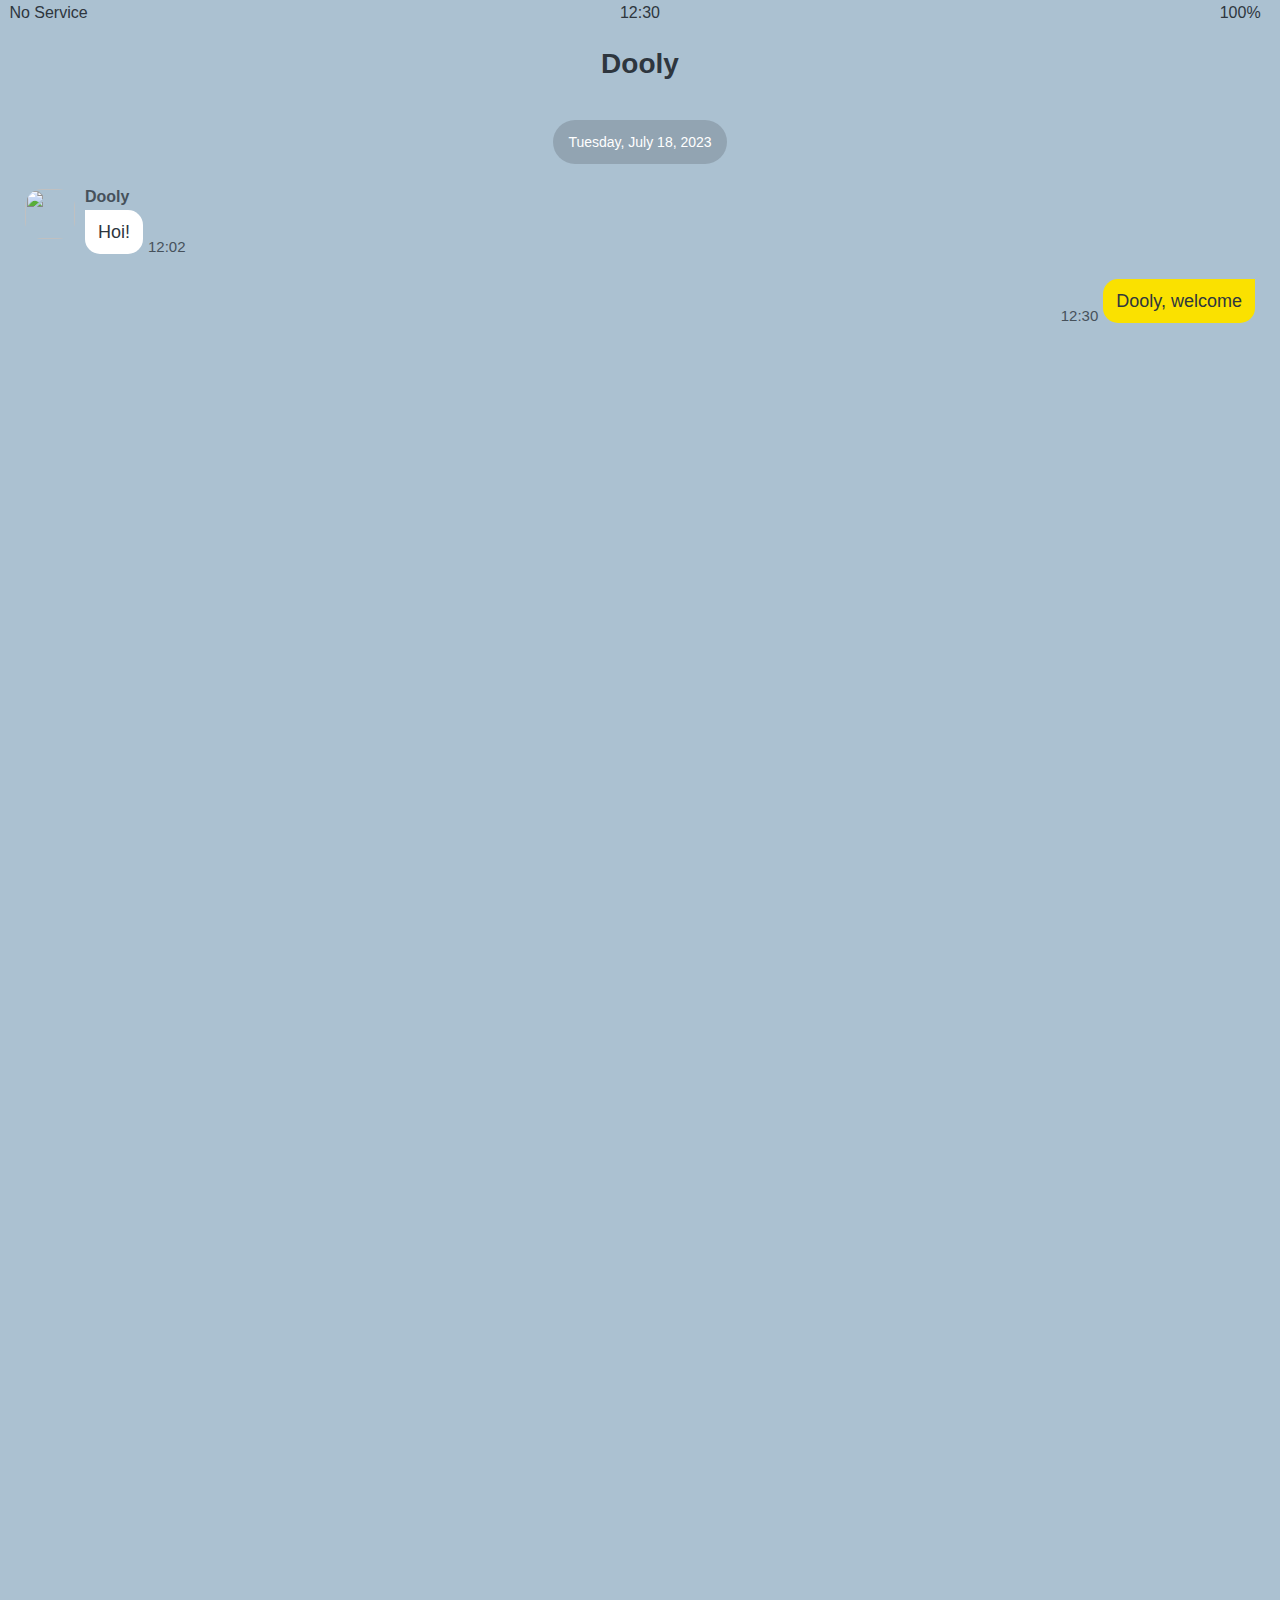
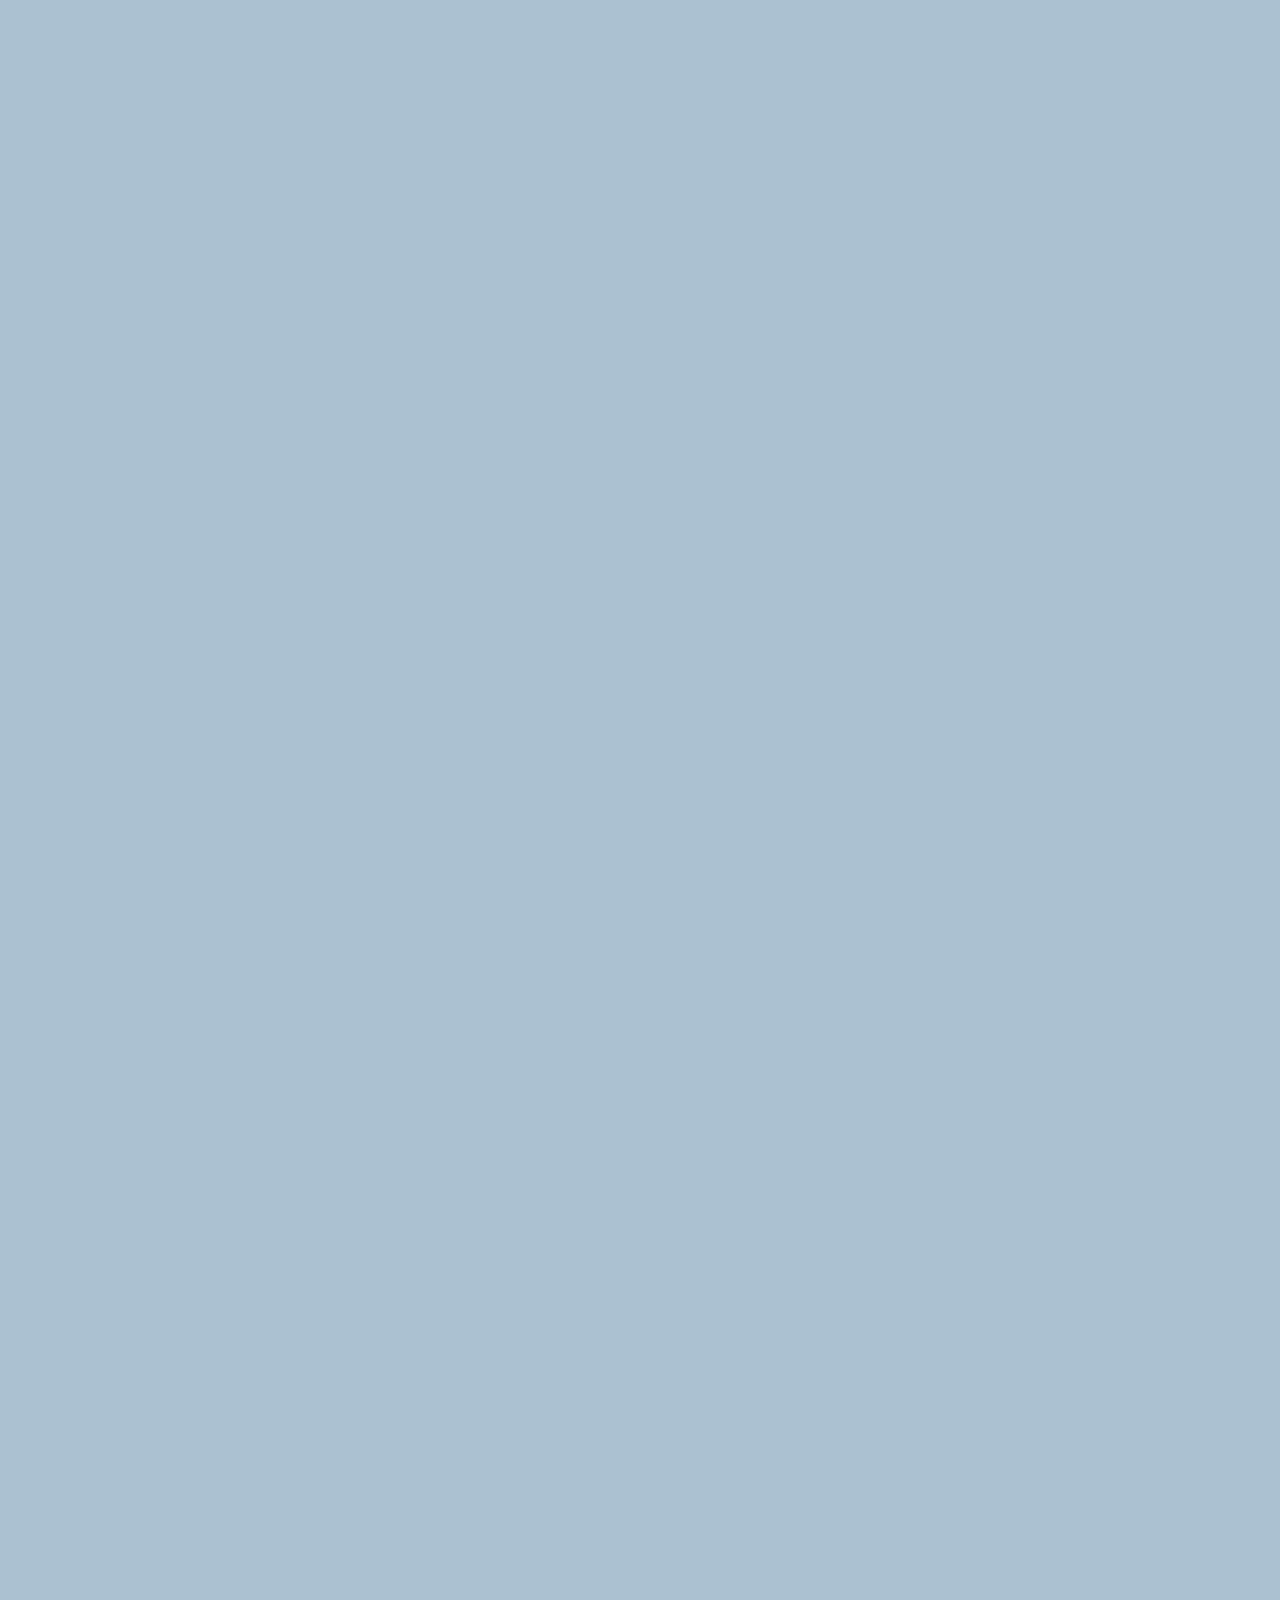
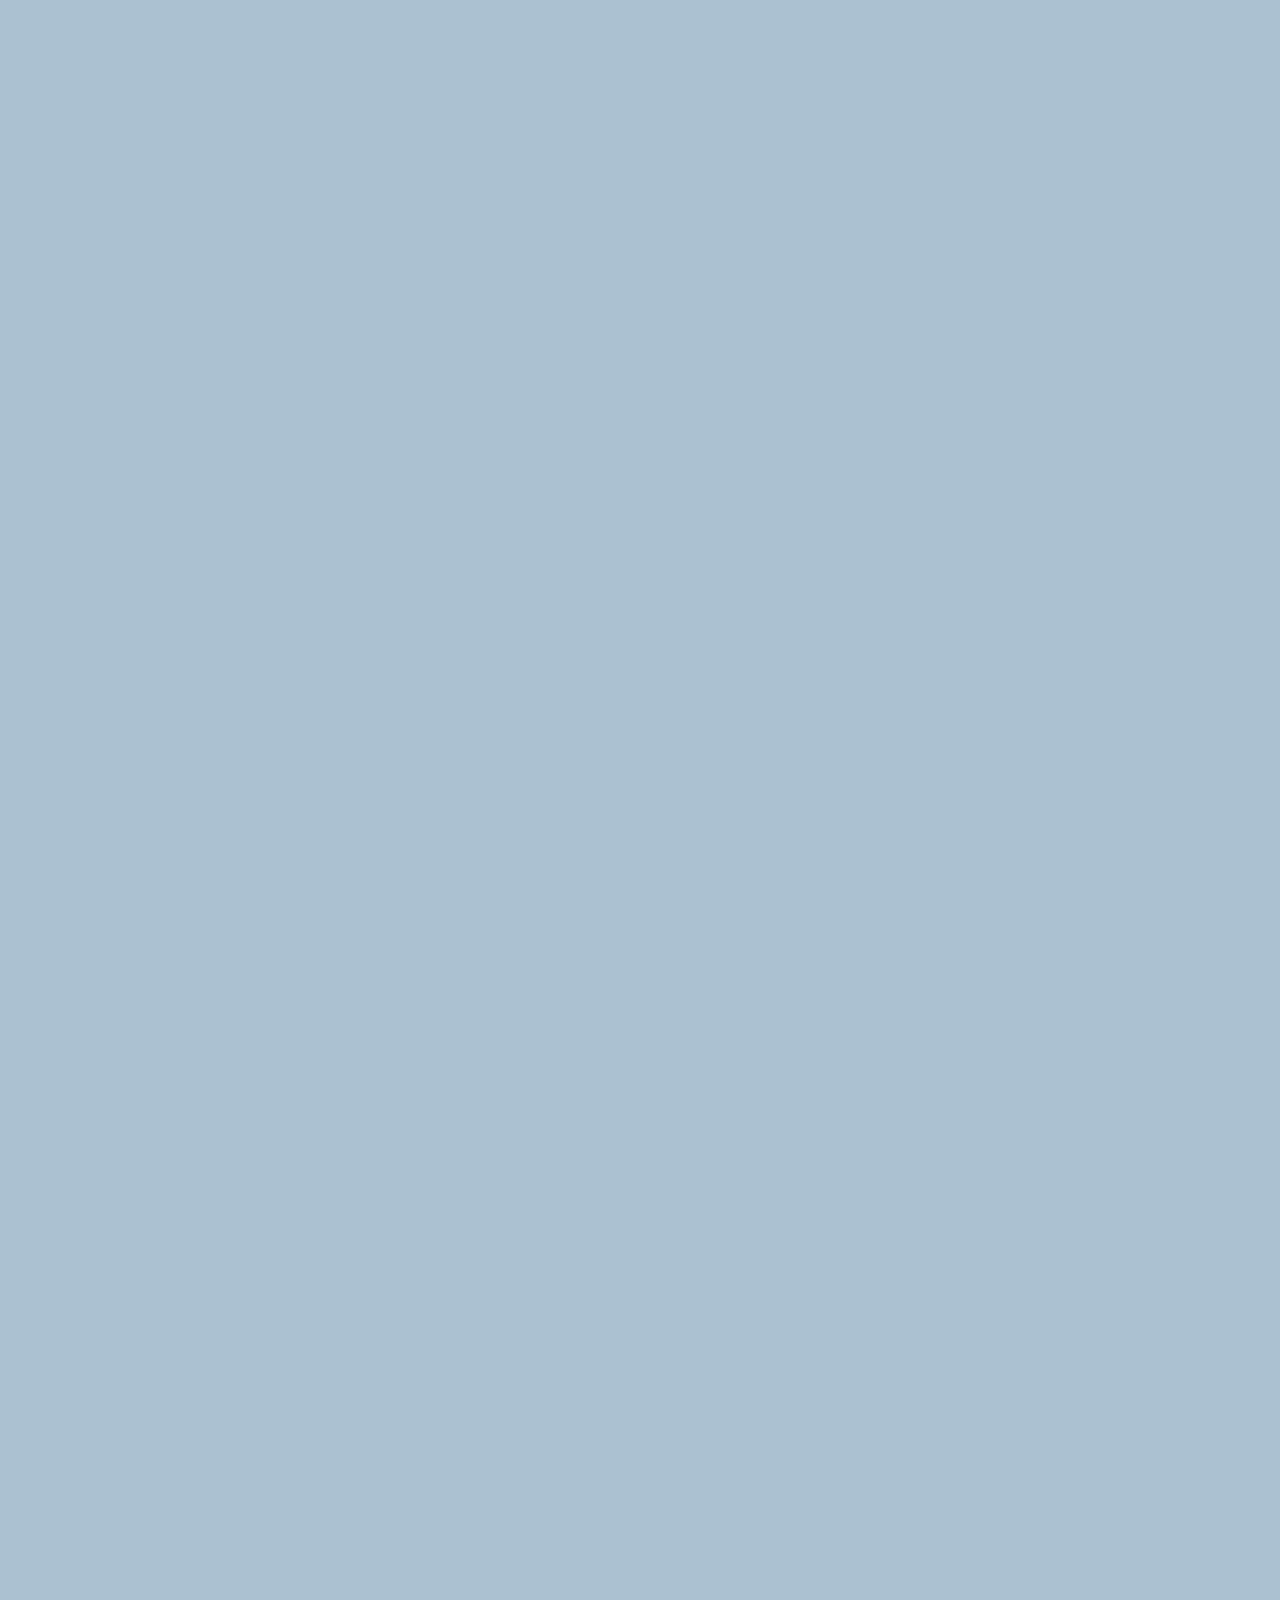
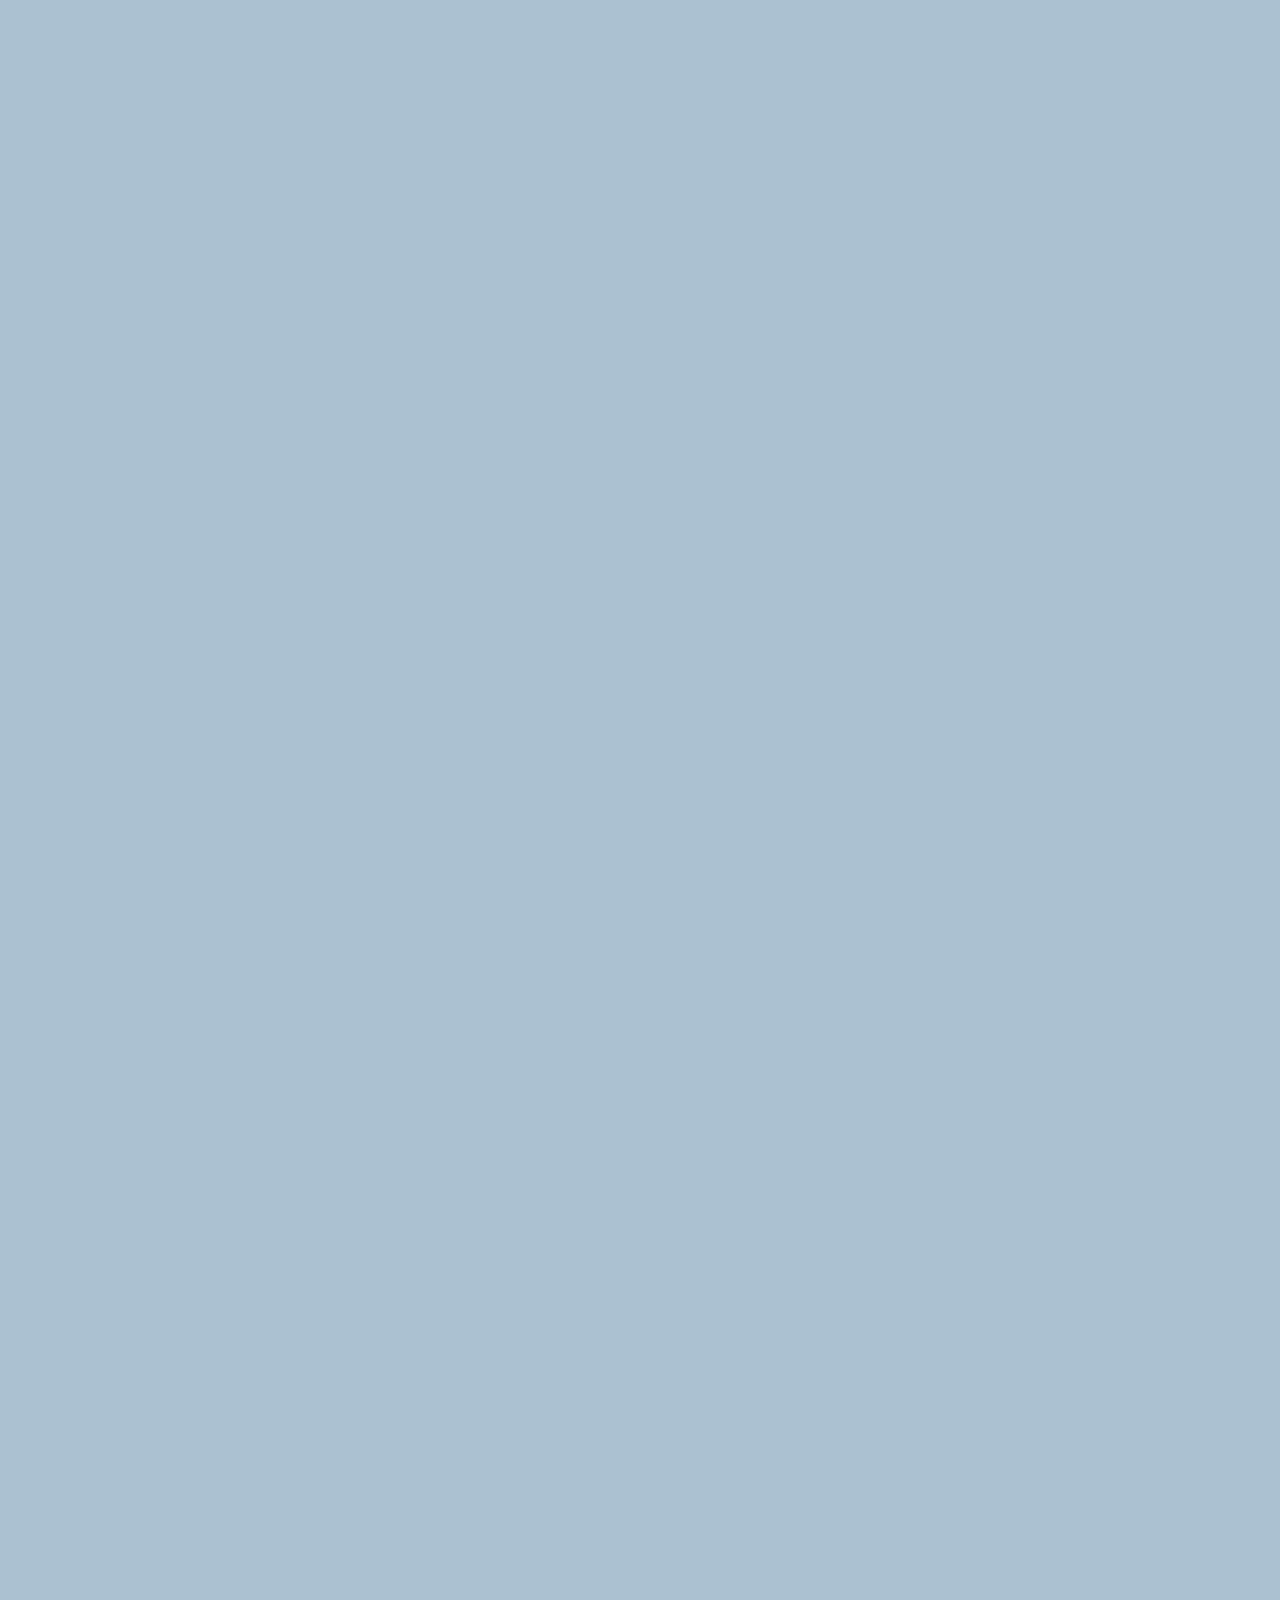
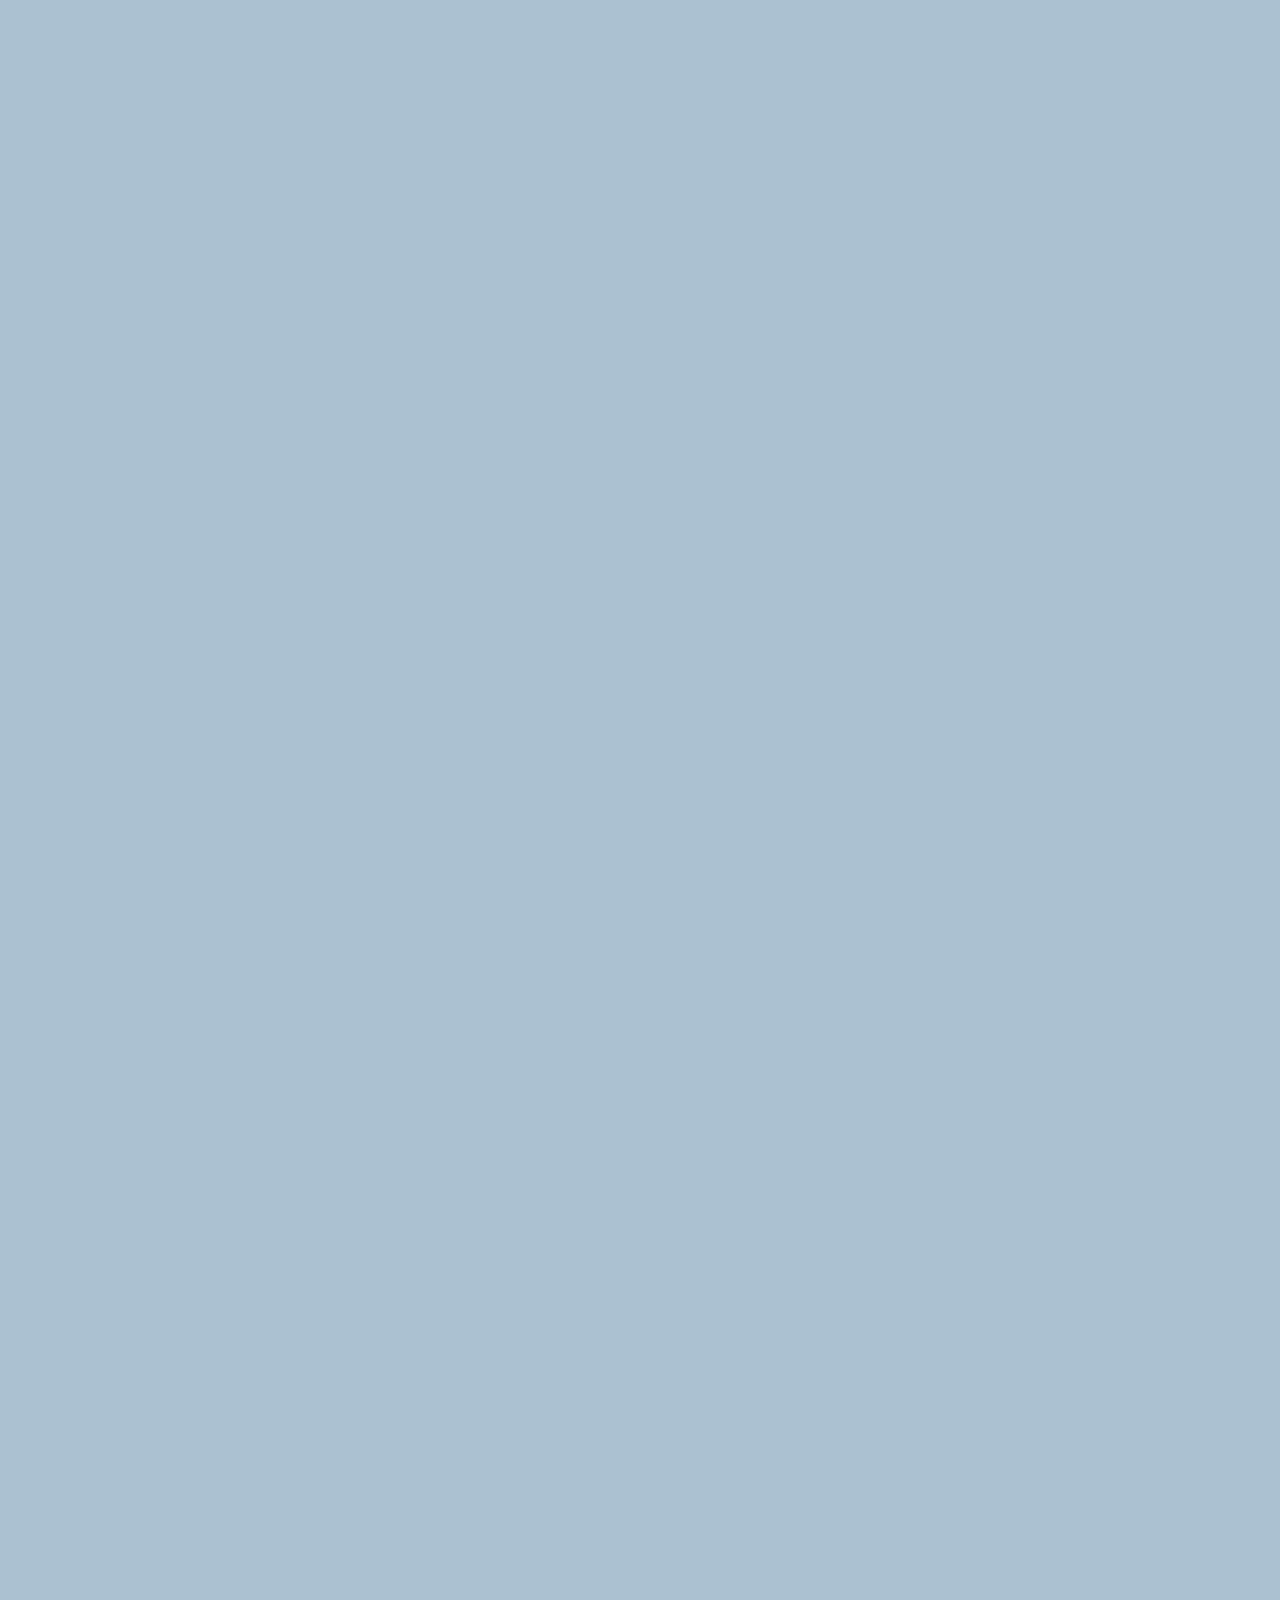
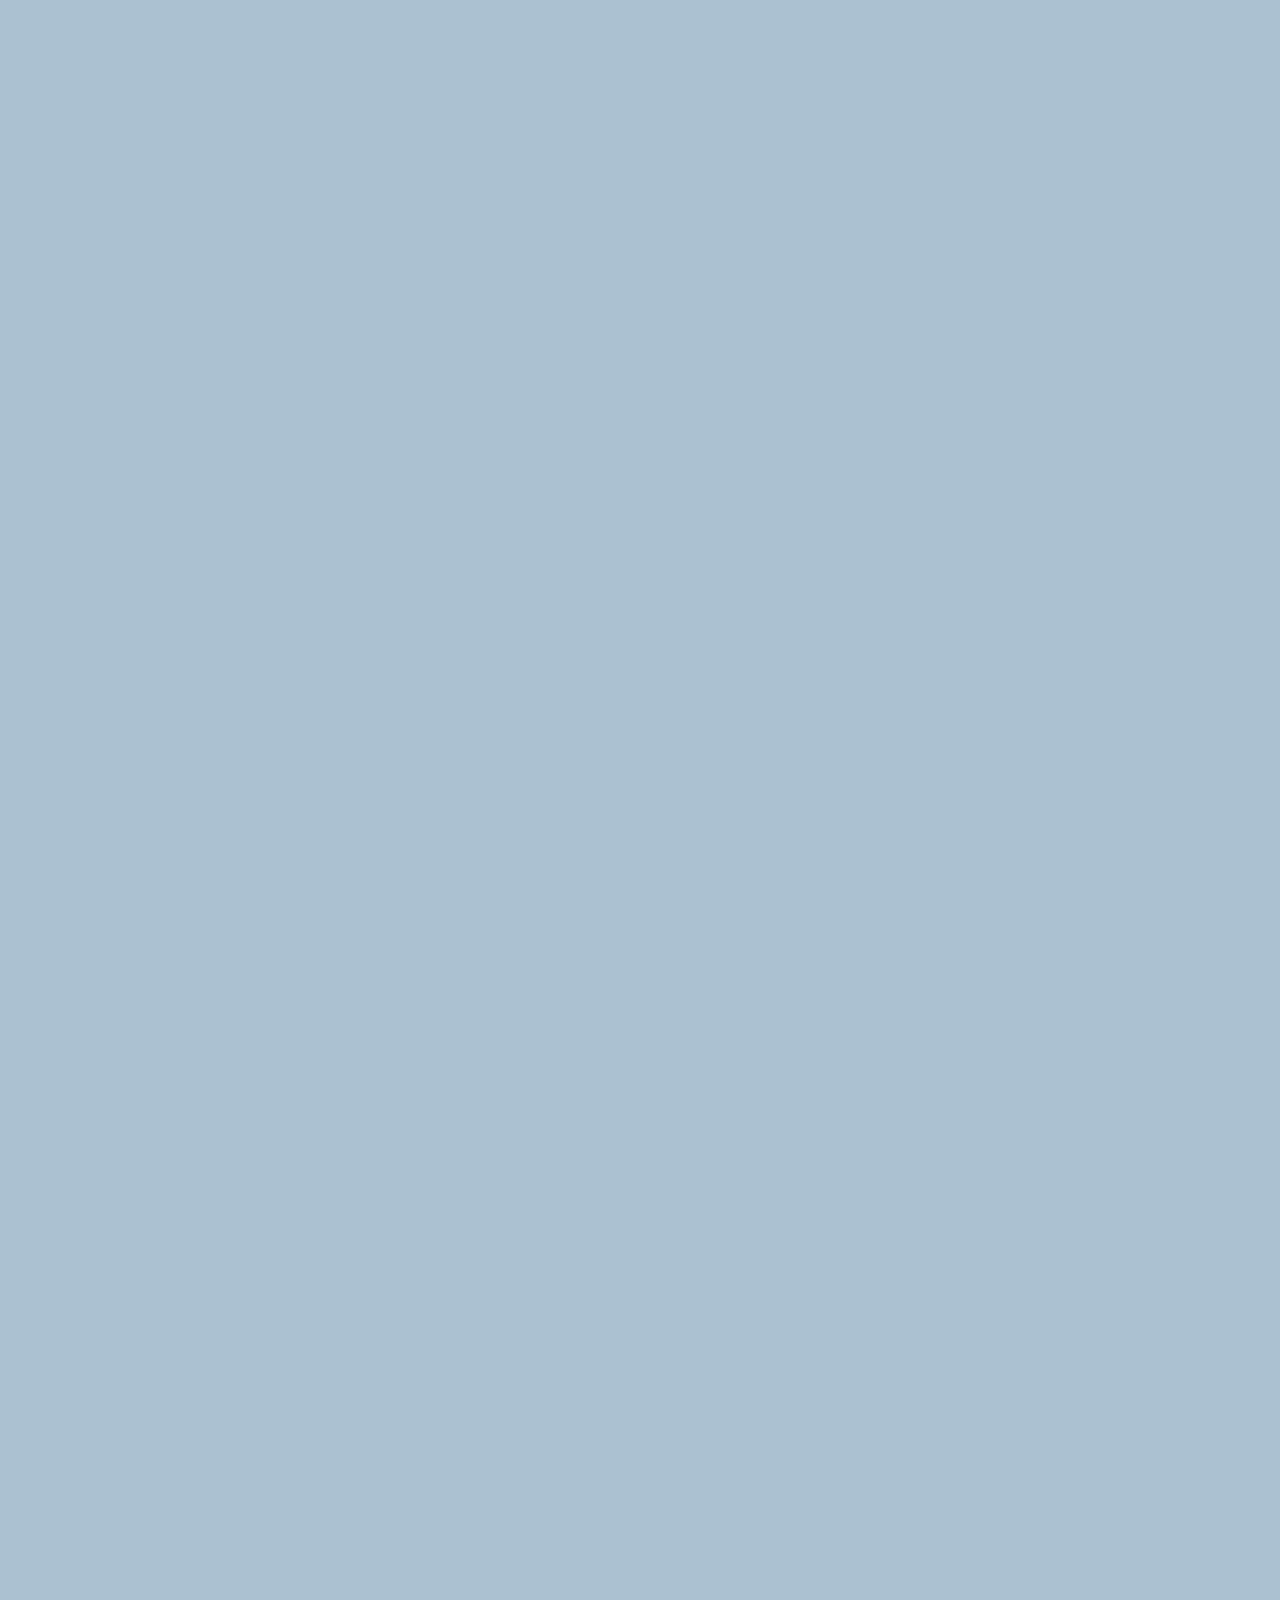
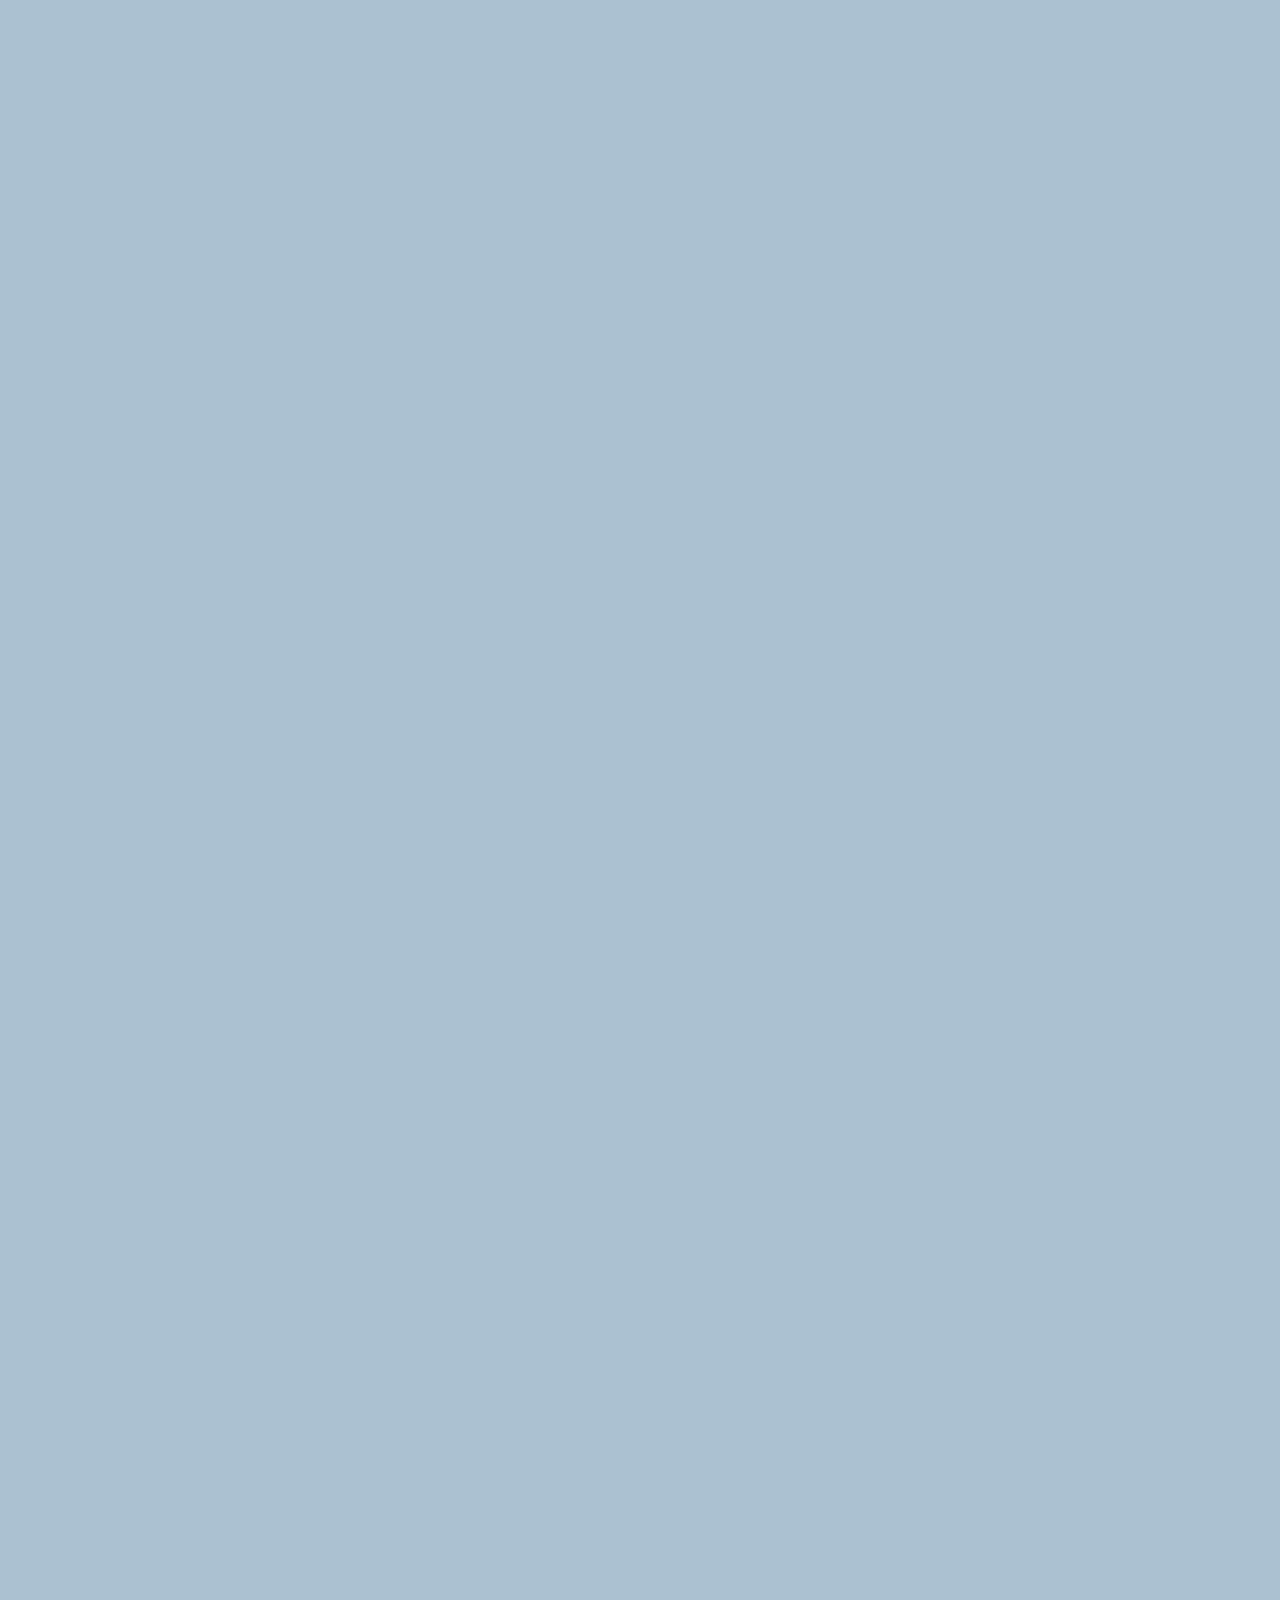
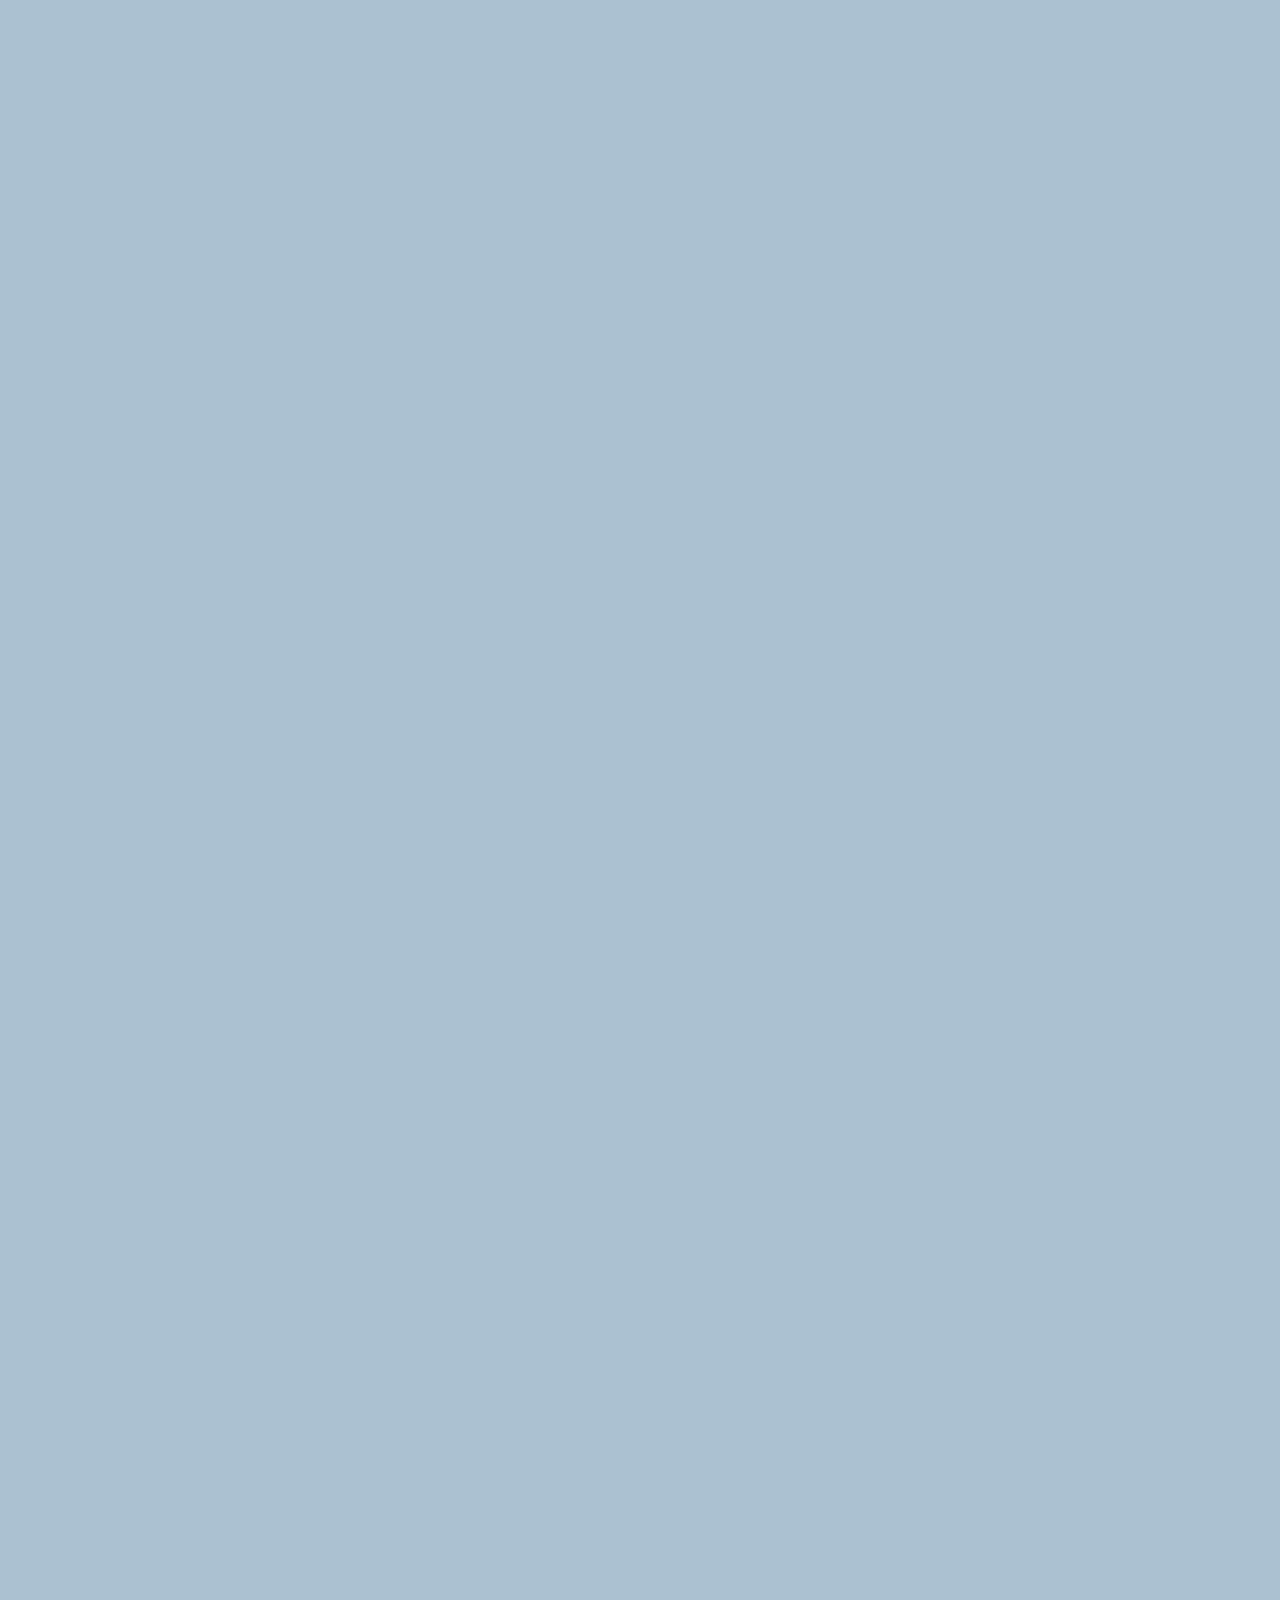
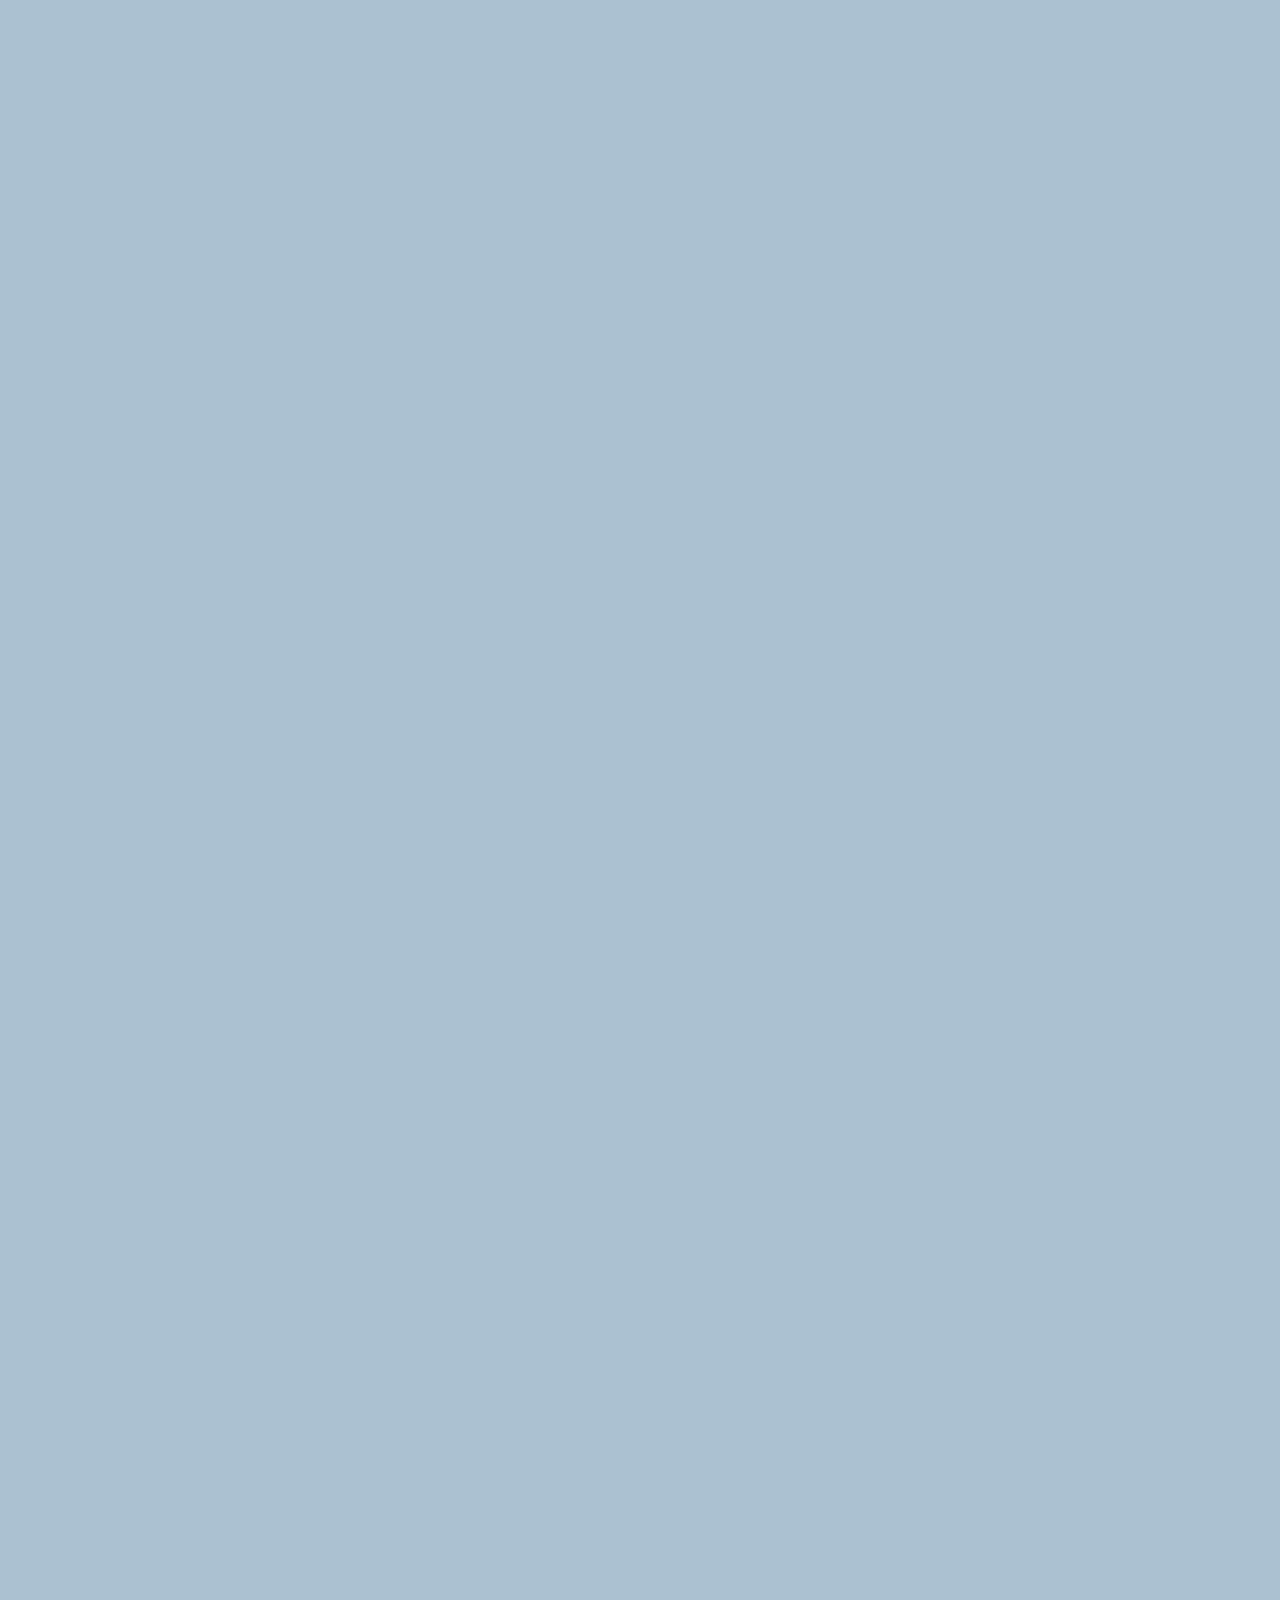
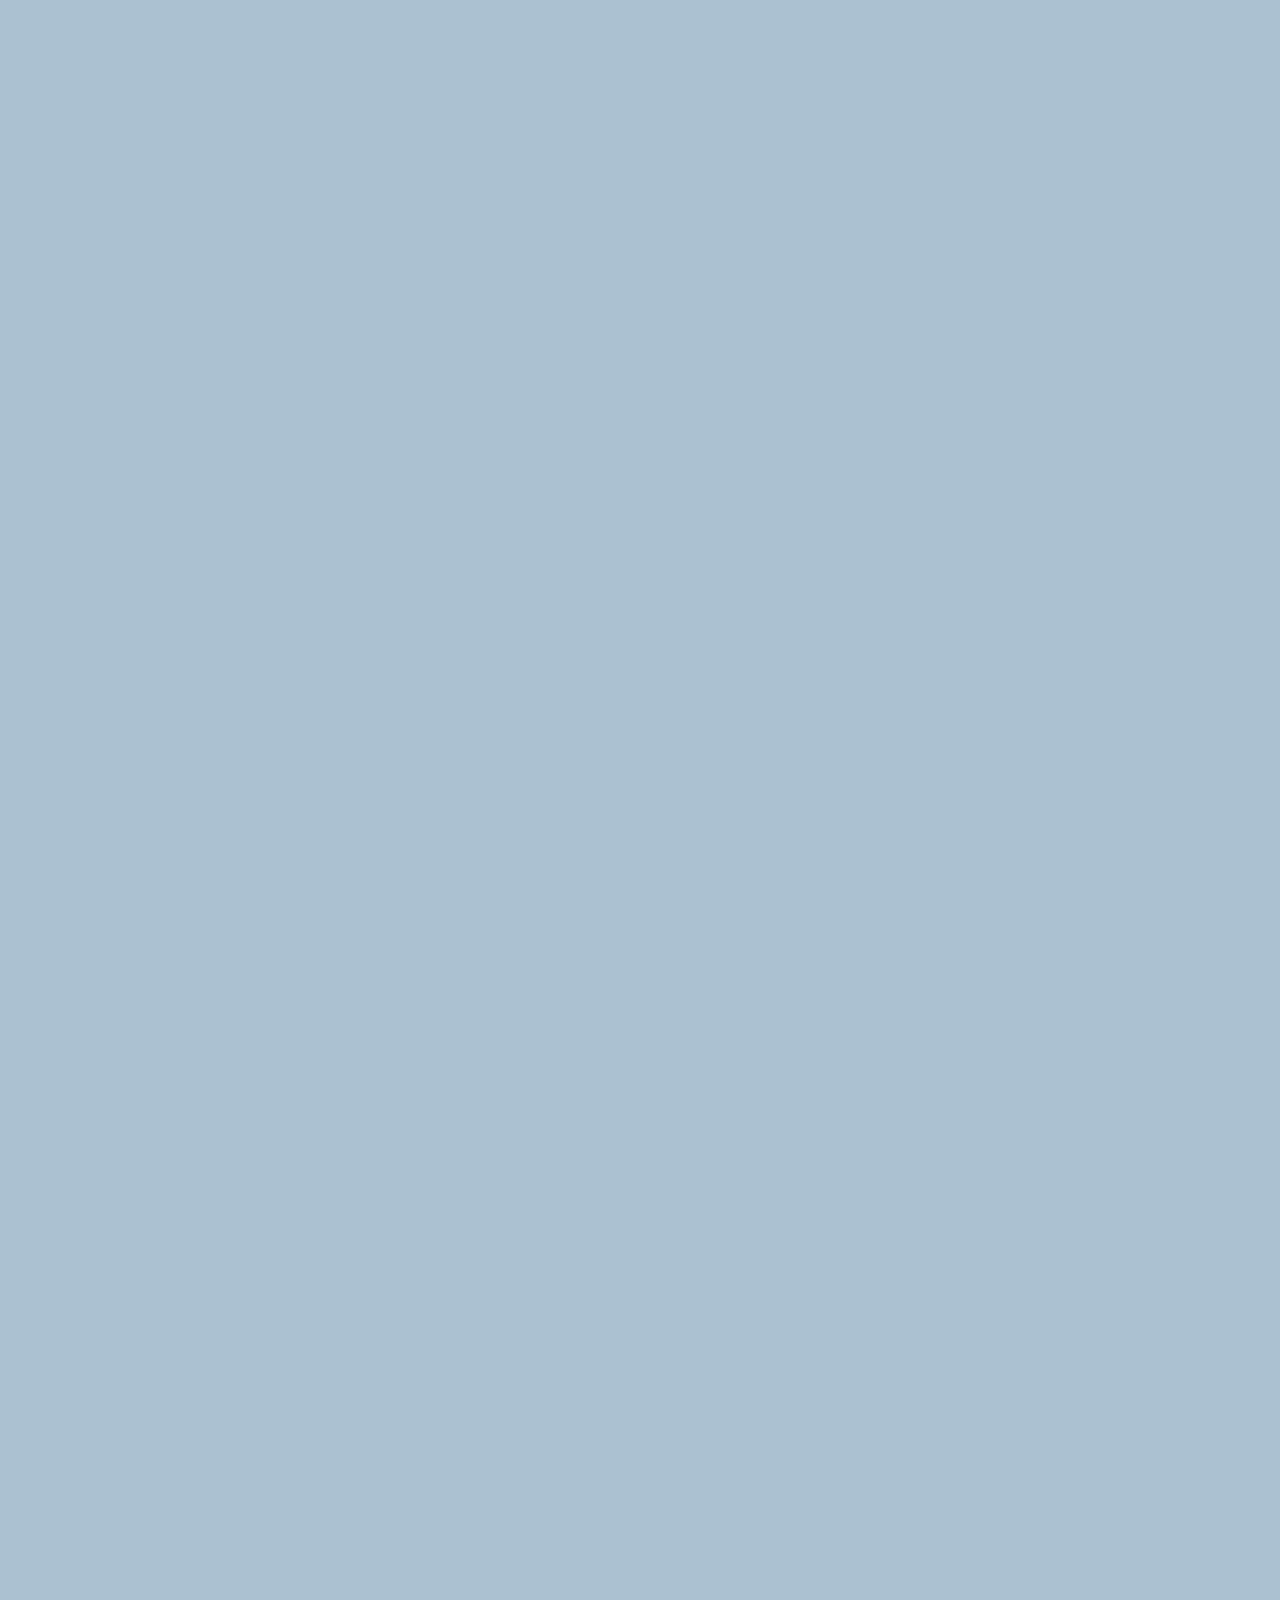
==== chat.html @ 050f20e1 "create chat" ====
<!DOCTYPE html>
<html lang="en">
  <head>
    <link rel="stylesheet" href="css/styles.css" />
    <meta charset="UTF-8" />
    <meta name="viewport" content="width=device-width, initial-scale=1.0" />
    <title>Chat w/ Dooly - Cocoa Clone</title>
  </head>
  <body id="chat-screen">
    <div class="status-bar">
      <div class="status-bar__column">
        <span>No Service</span>
        <i class="fa-solid fa-wifi"></i>
      </div>
      <div class="status-bar__column">
        <span>12:30</span>
      </div>
      <div class="status-bar__column">
        <span>100%</span>
        <i class="fa-solid fa-battery-full fa-lg"></i>
        <i class="fa-solid fa-bolt"></i>
      </div>
    </div>

    <header class="alt-header">
      <div class="alt-header__column">
        <a href="javascript:history.back();">
          <i class="fa-solid fa-angle-left fa-2x"></i
        ></a>
      </div>
      <div class="alt-header__column">
        <h1 class="alt-header__title">Dooly</h1>
      </div>
      <div class="alt-header__column">
        <span><i class="fa-solid fa-magnifying-glass fa-lg"></i></span>
        <span> <i class="fa-solid fa-bars fa-lg"></i></span>
      </div>
    </header>

    <main class="main-screen main-chat">
      <div class="chat__timestamp">Tuesday, July 18, 2023</div>

      <div class="message-row">
        <img
          src="https://i.namu.wiki/i/HehKgZCWtYmx88aflvkUl29biDUxoTVPPpWOBaakkKZEjvGP6T5vGZAYOUip8UhwX9Wi-hDo-O4i1wBc9VNtIQ.webp"
        />
        <div class="message-row__content">
          <span class="message__author">Dooly</span>
          <div class="message__info">
            <span class="message__bubble">Hoi!</span>
            <span class="message__time">12:02</span>
          </div>
        </div>
      </div>

      <div class="message-row message-row--own">
        <div class="message-row__content">
          <div class="message__info">
            <span class="message__bubble">Dooly, welcome</span>
            <span class="message__time">12:30</span>
          </div>
        </div>
      </div>
    </main>

    <script
      src="https://kit.fontawesome.com/e5d9d9bb0e.js"
      crossorigin="anonymous"
    ></script>
  </body>
</html>
---- css/styles.css ----
@import "reset.css";
@import "variables.css";

/* Components */
@import "components/status-bar.css";
@import "components/nav-bar.css";
@import "components/screen-header.css";
@import "components/user-component.css";
@import "components/badge.css";
@import "components/point.css";
@import "components/icon-row.css";
@import "components/alt-screen-header.css";

/* Screens */
@import "screens/login.css";
@import "screens/friends.css";
@import "screens/find.css";
@import "screens/more.css";
@import "screens/settings.css";
@import "screens/chat.css";

body {
    color:#2e363e;
    font-family: 'Open Sans', sans-serif;
}

.main-screen{
    padding:0px var(--horizontal-space);
}
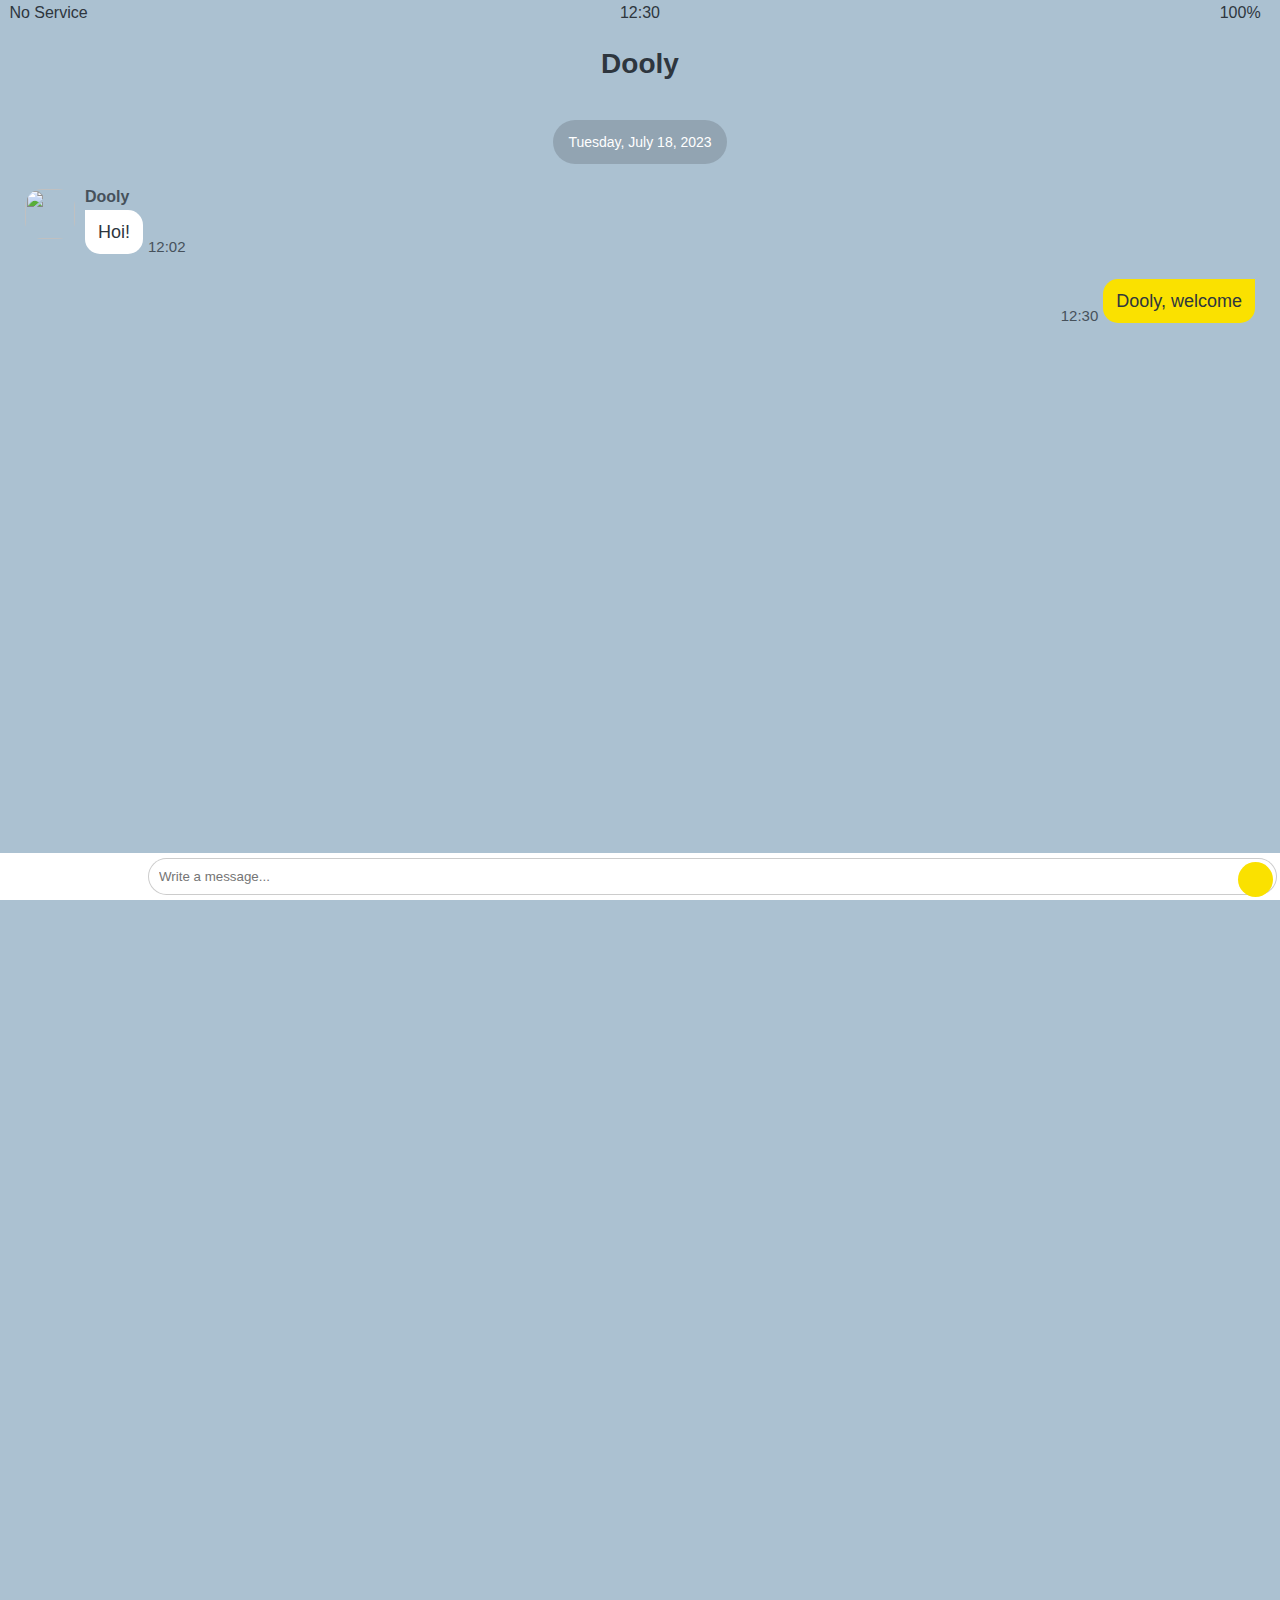
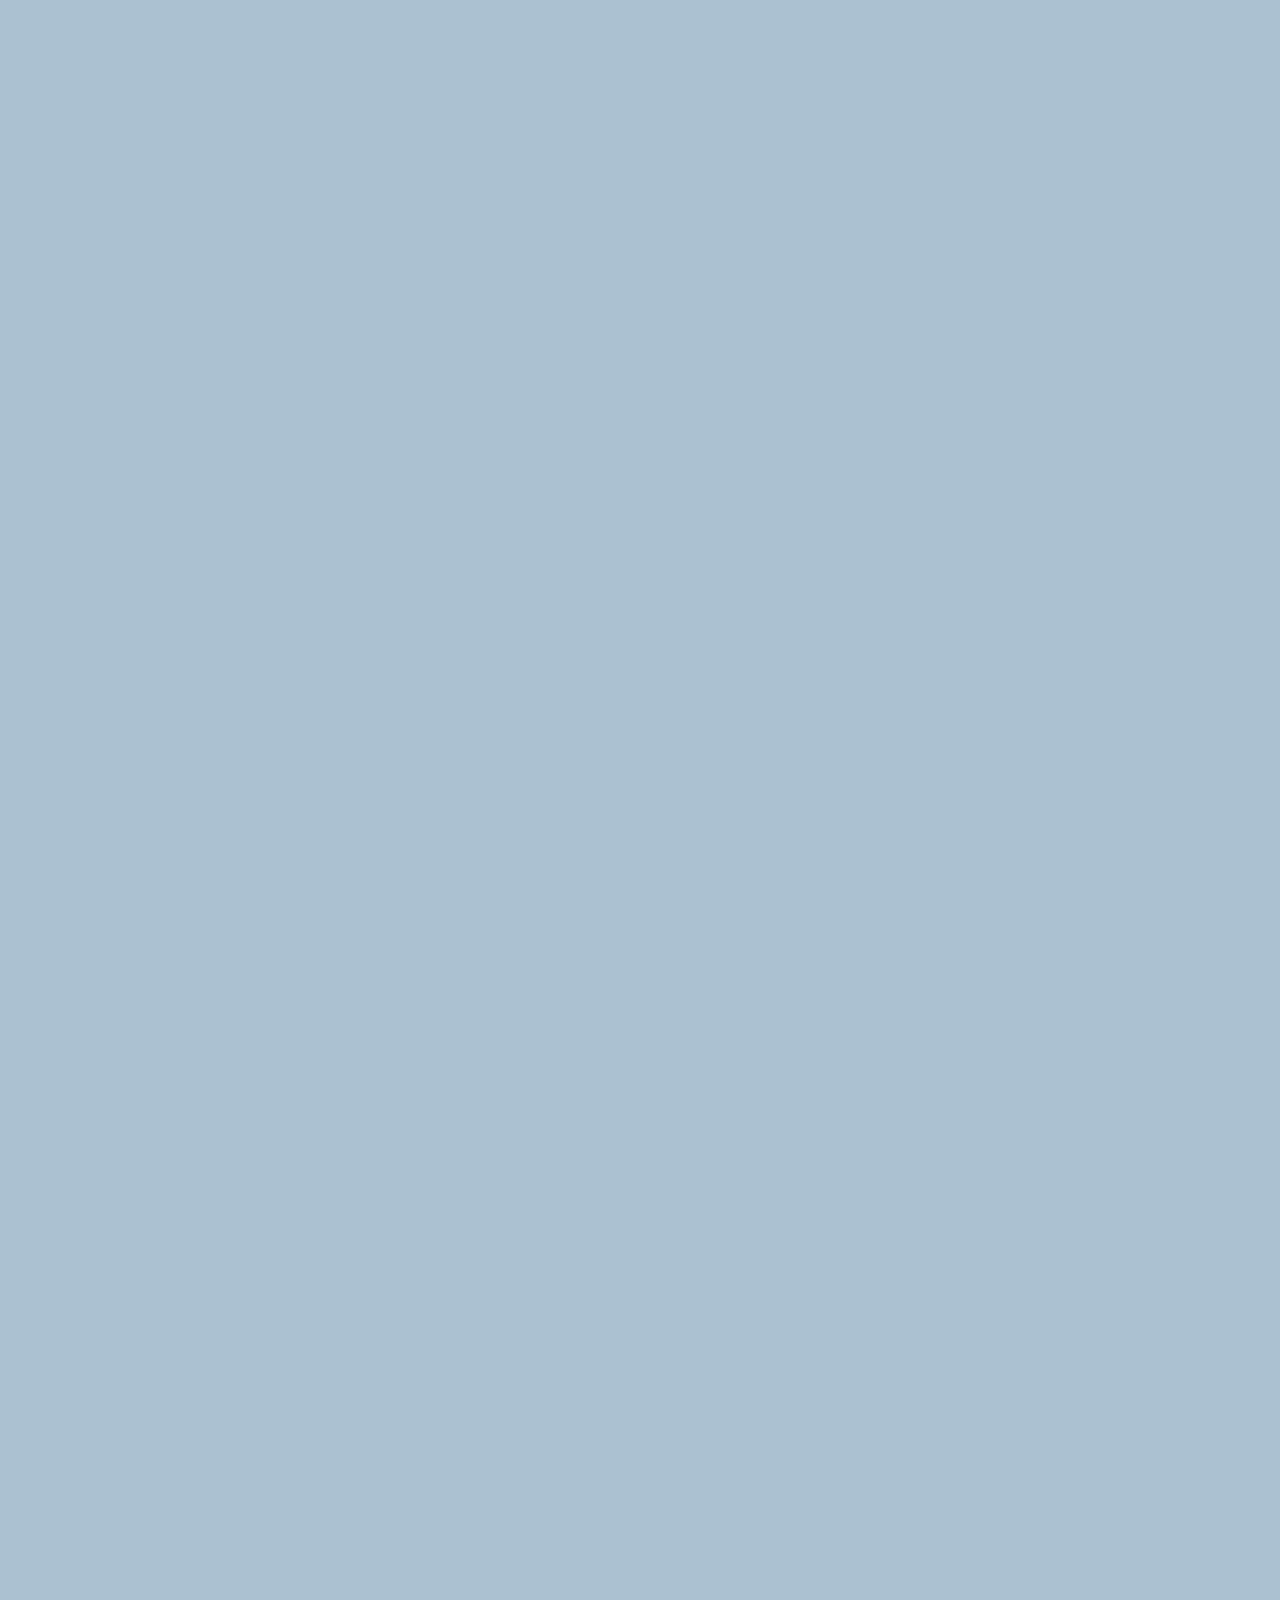
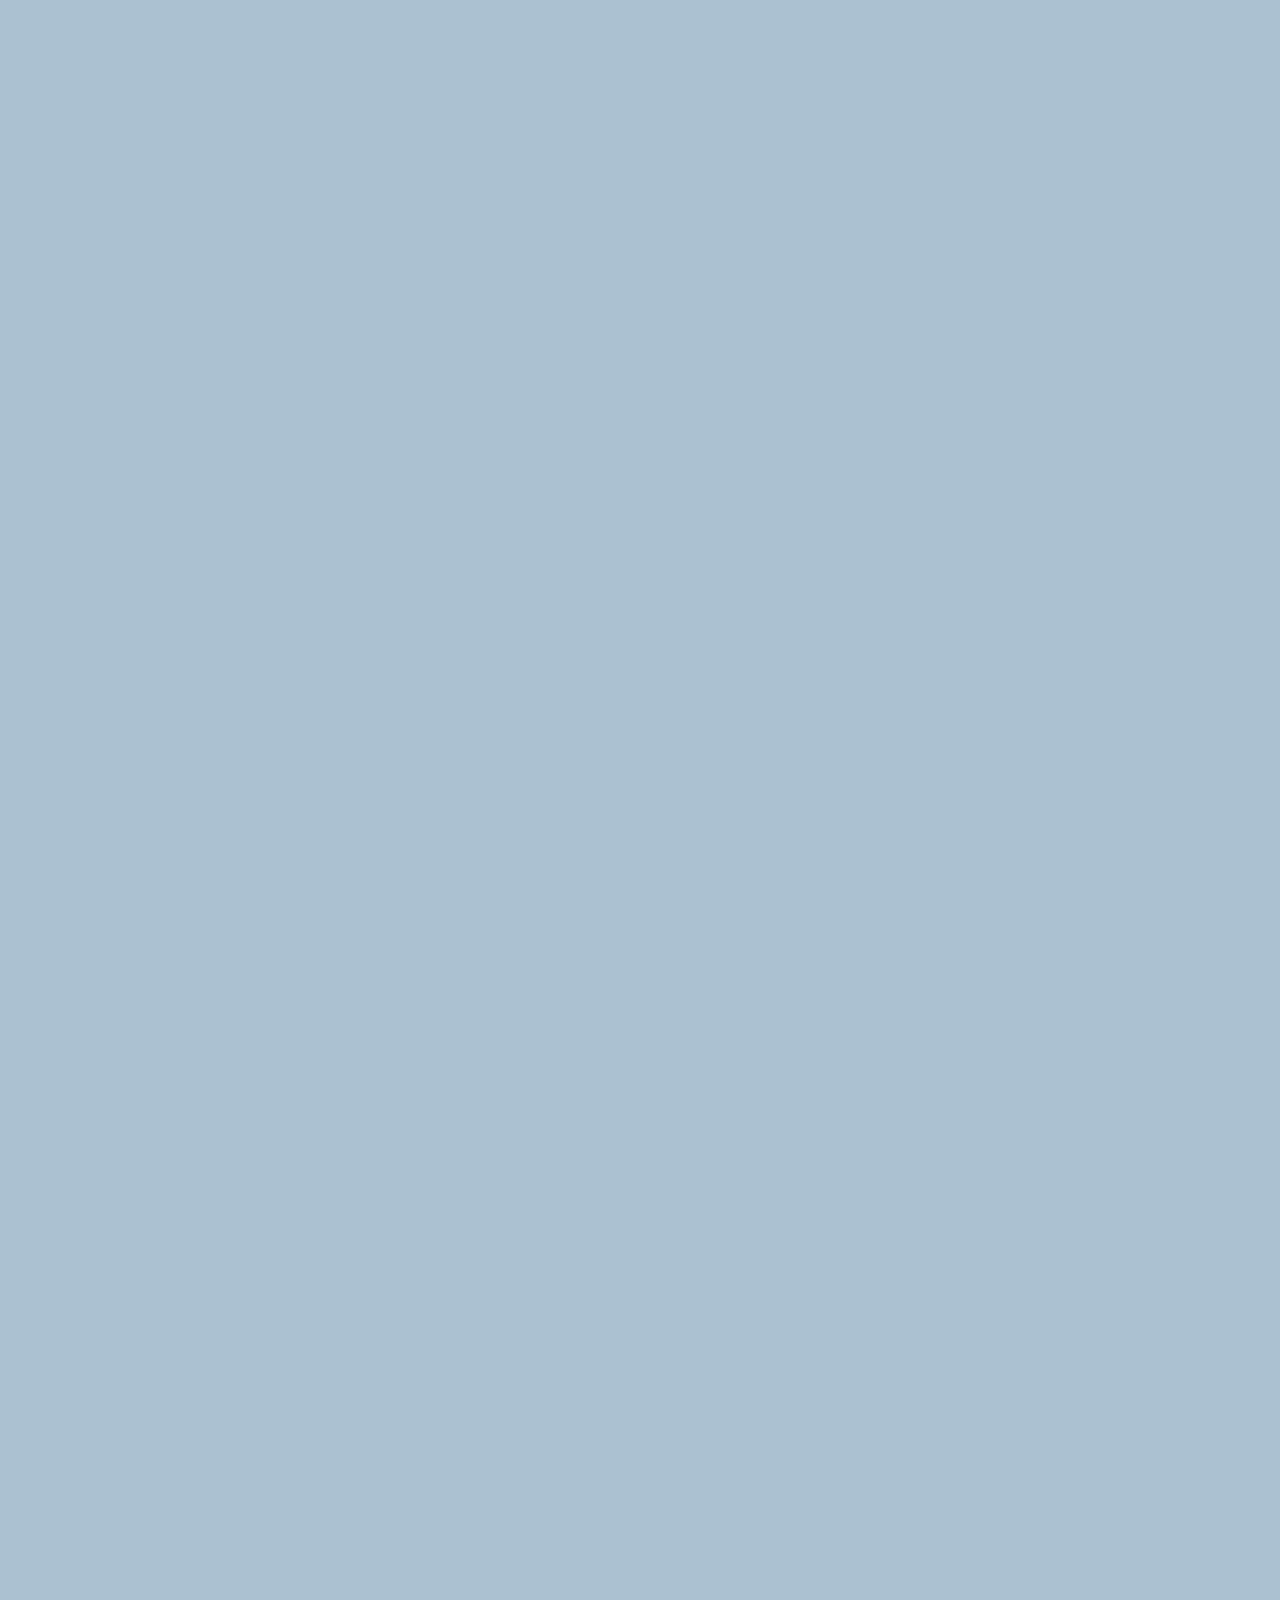
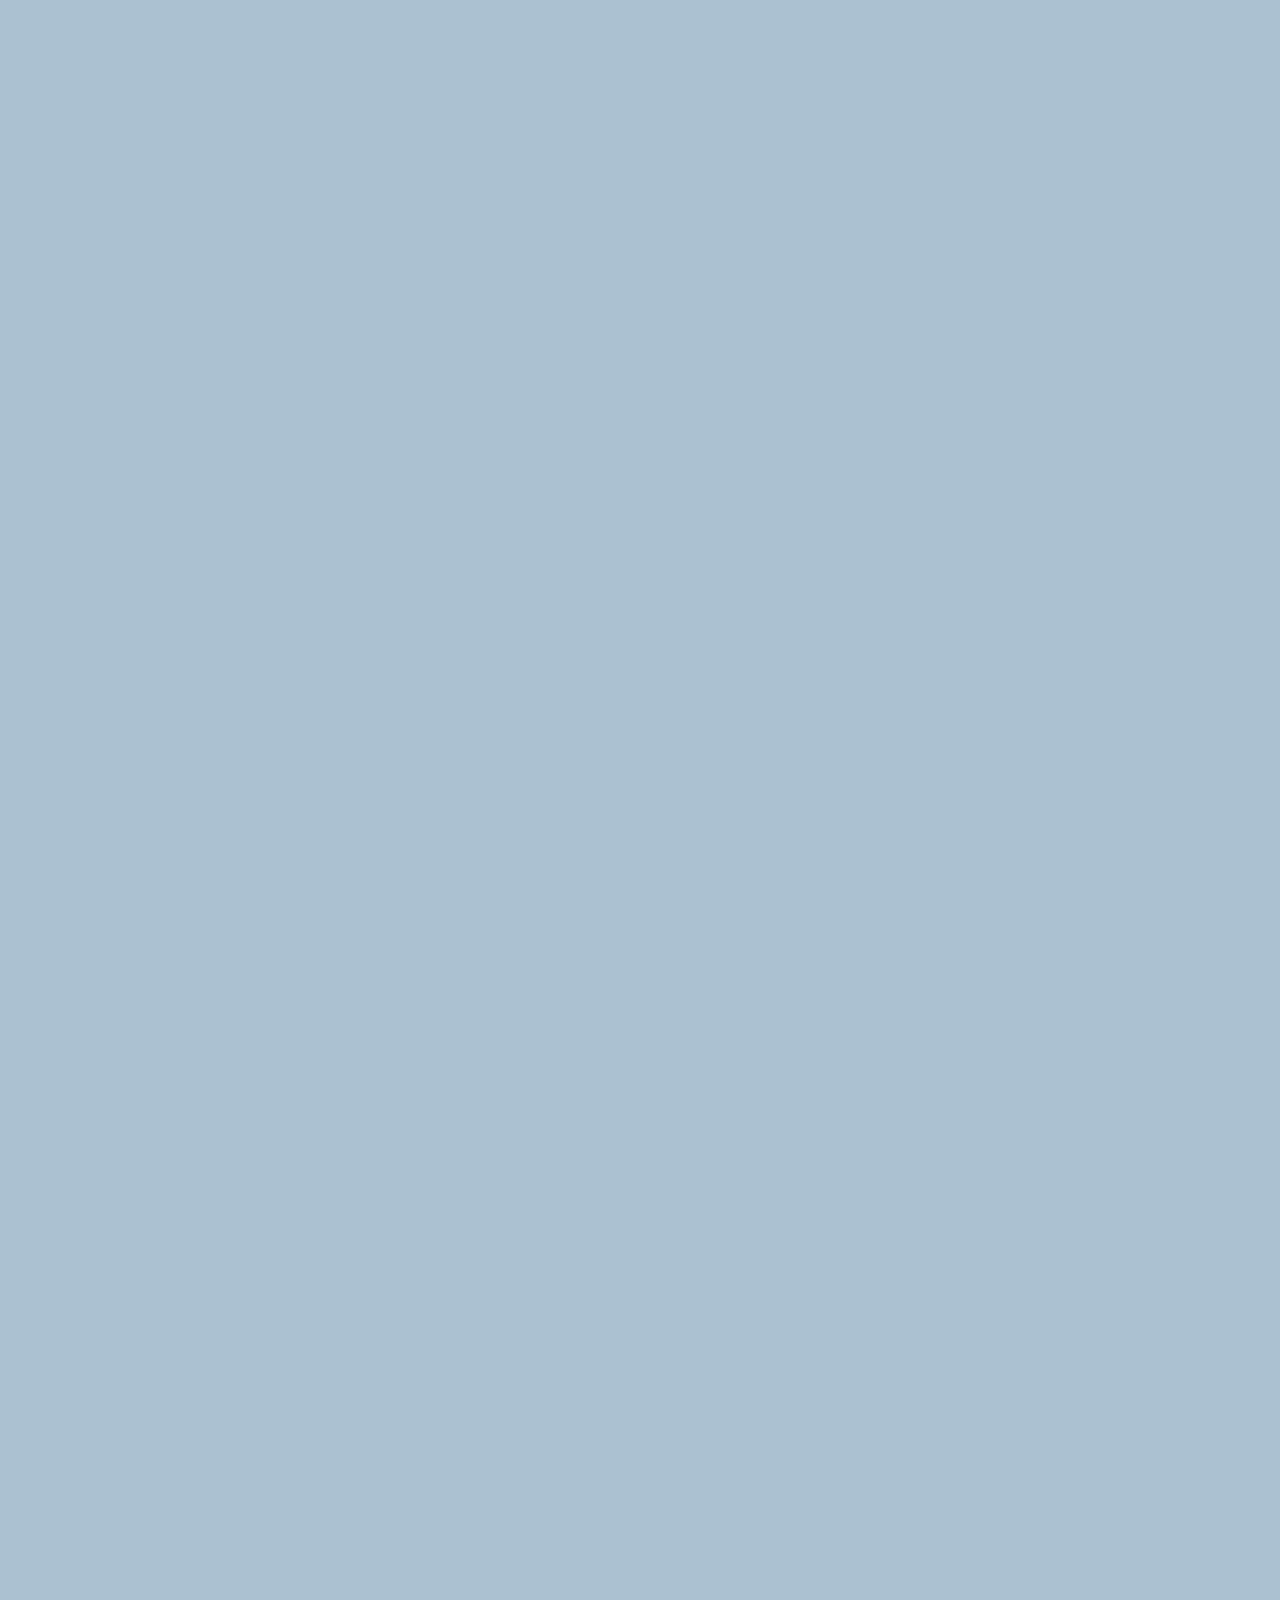
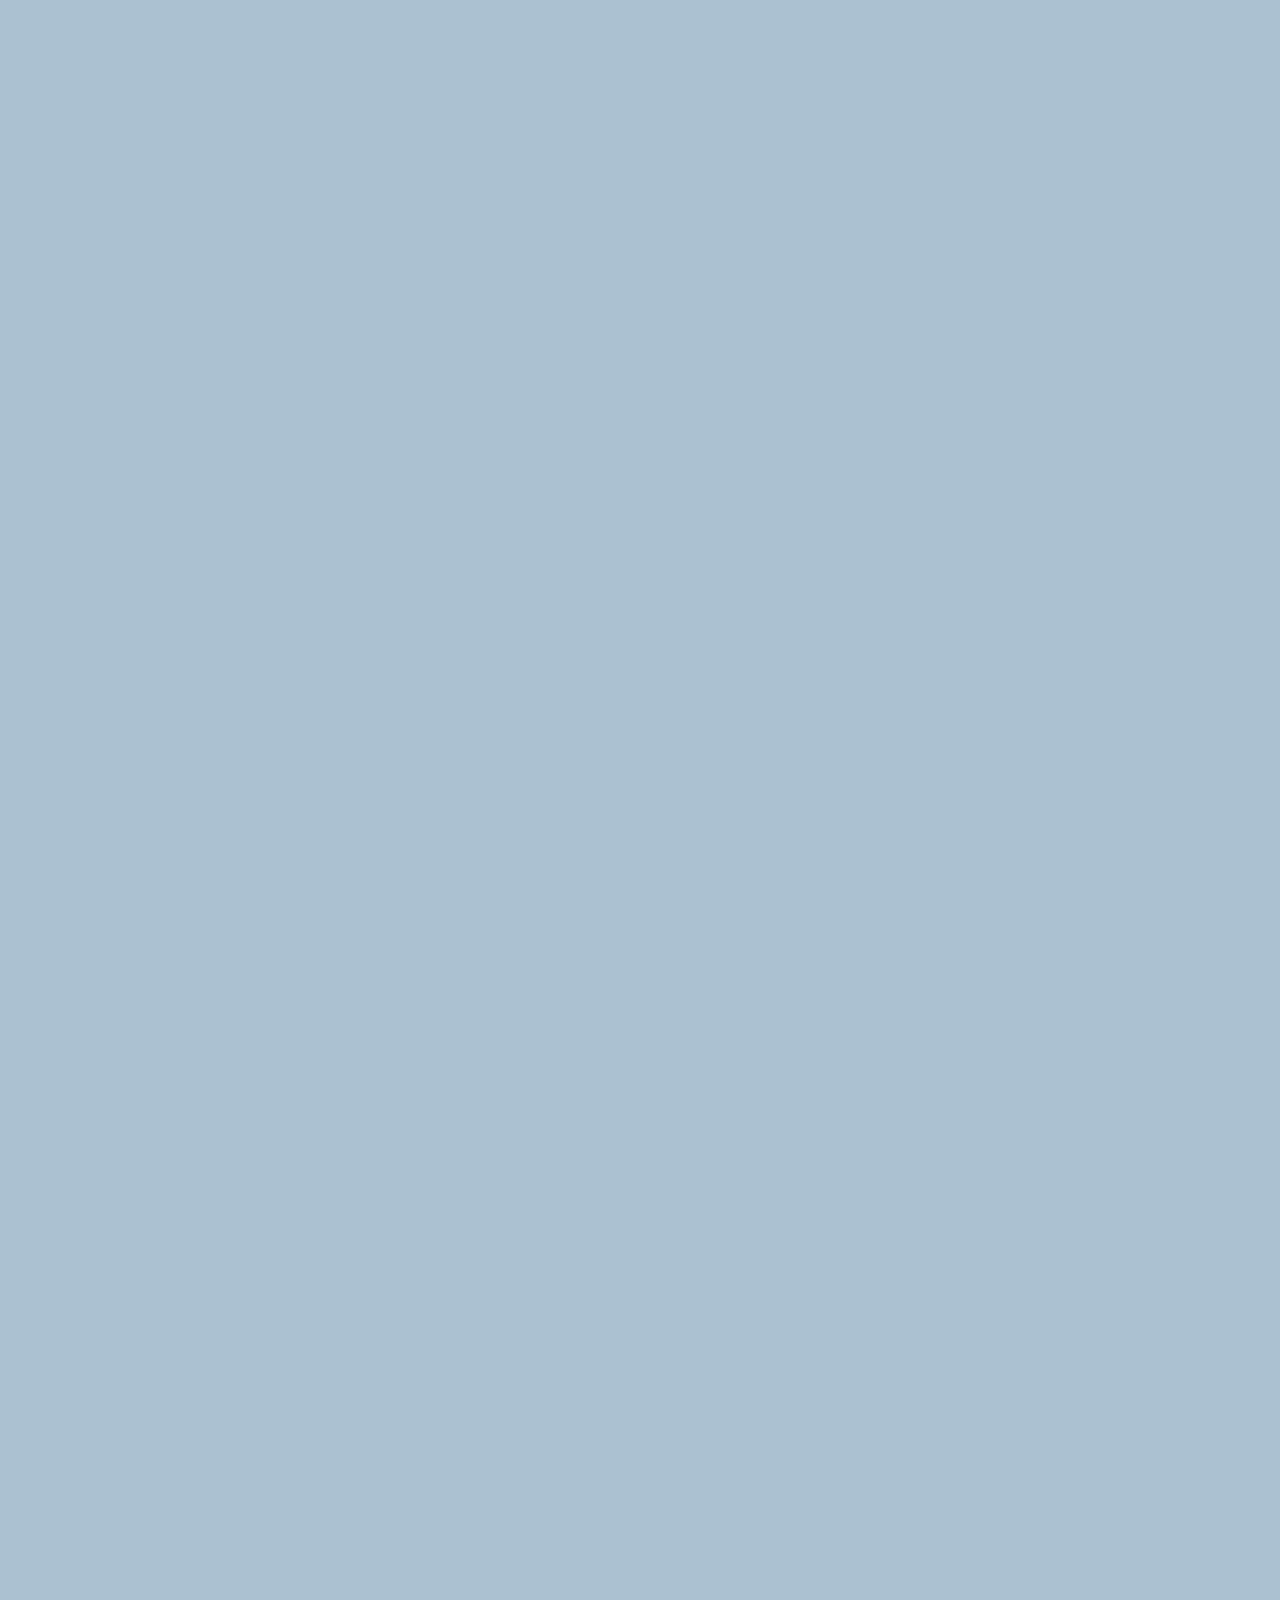
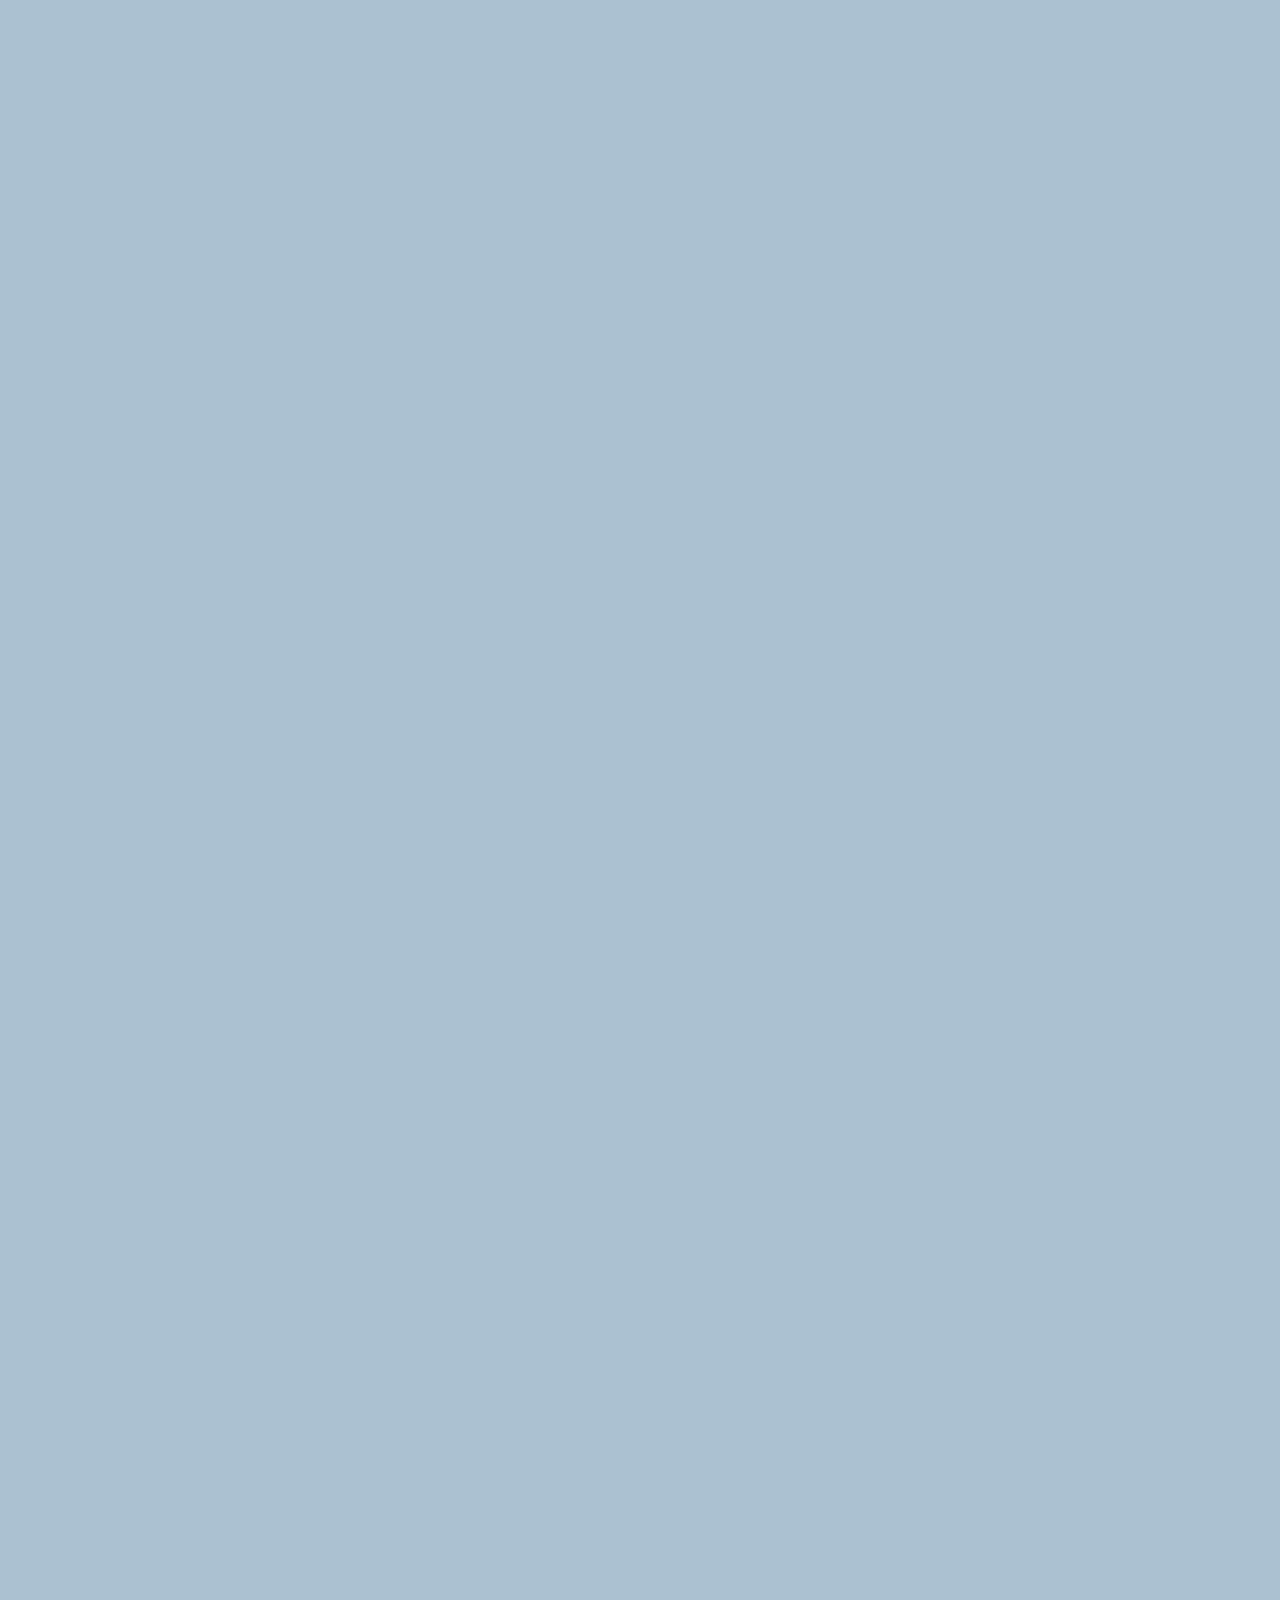
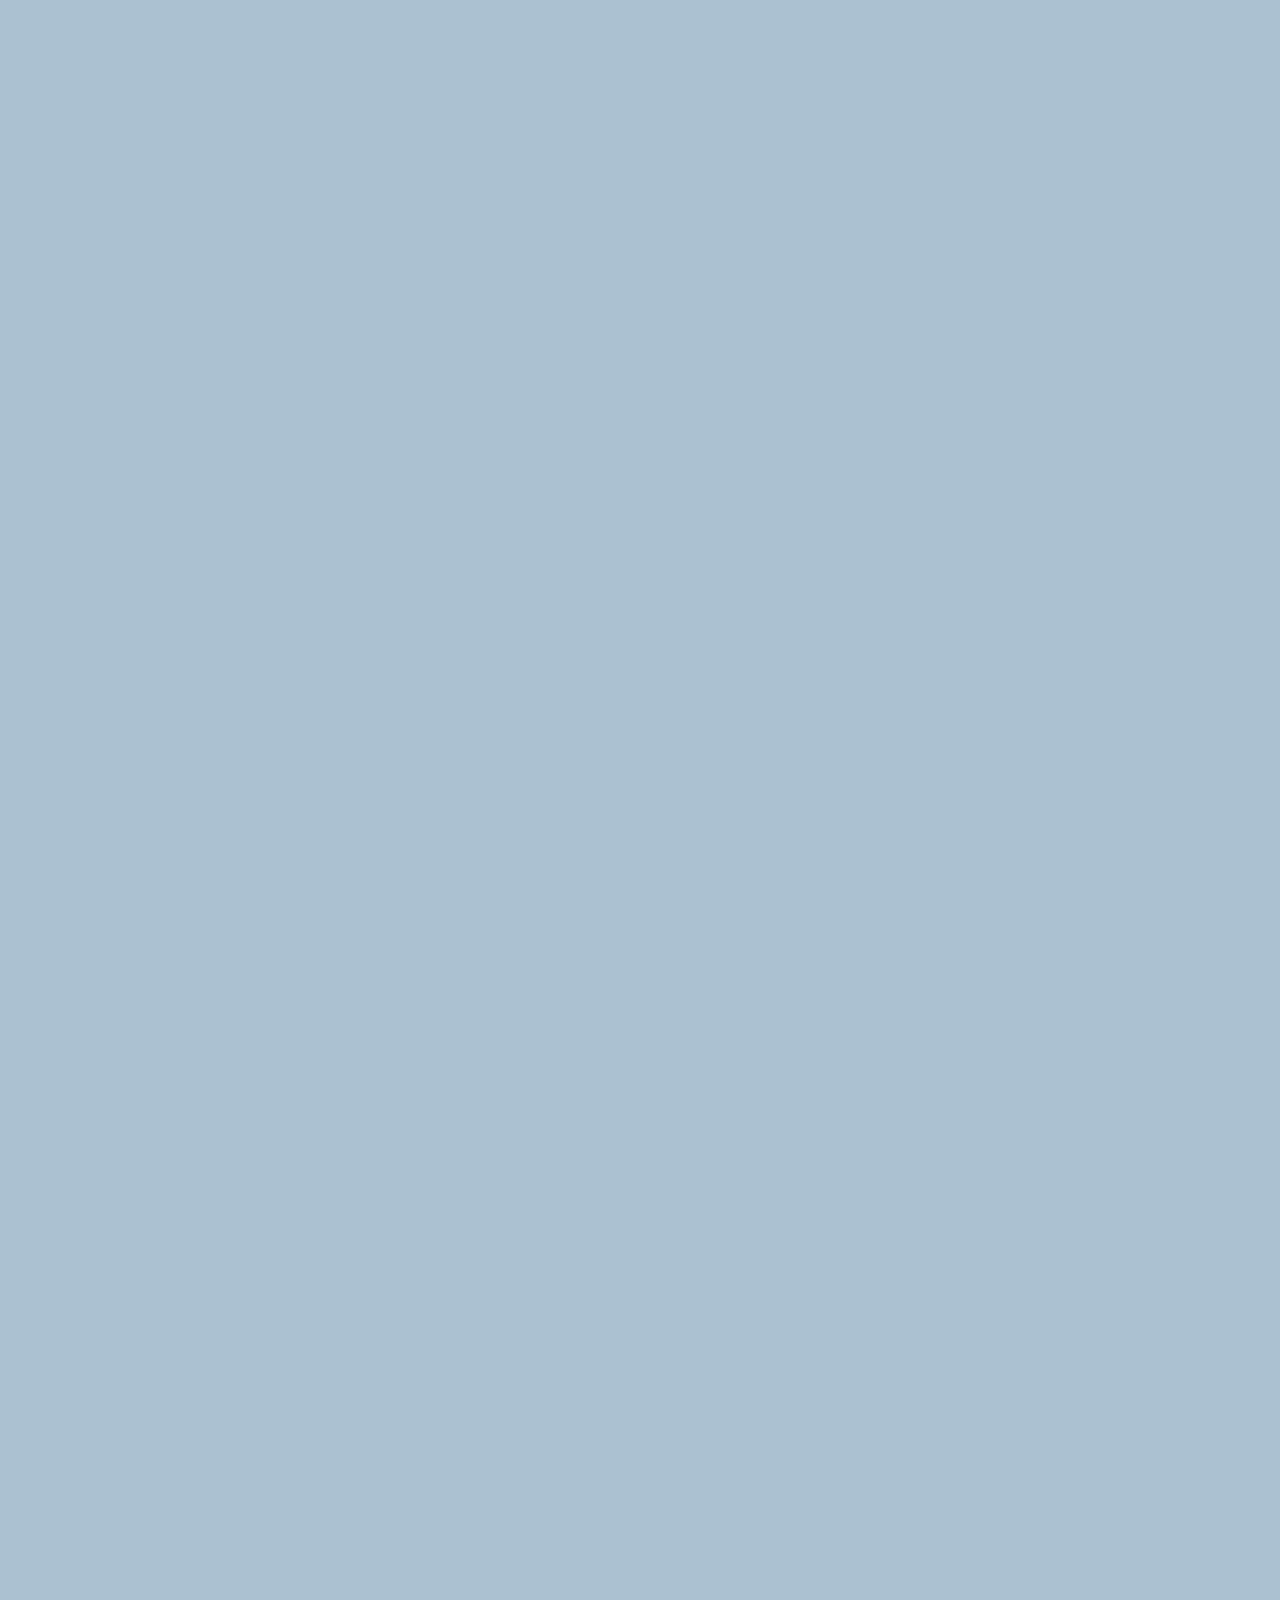
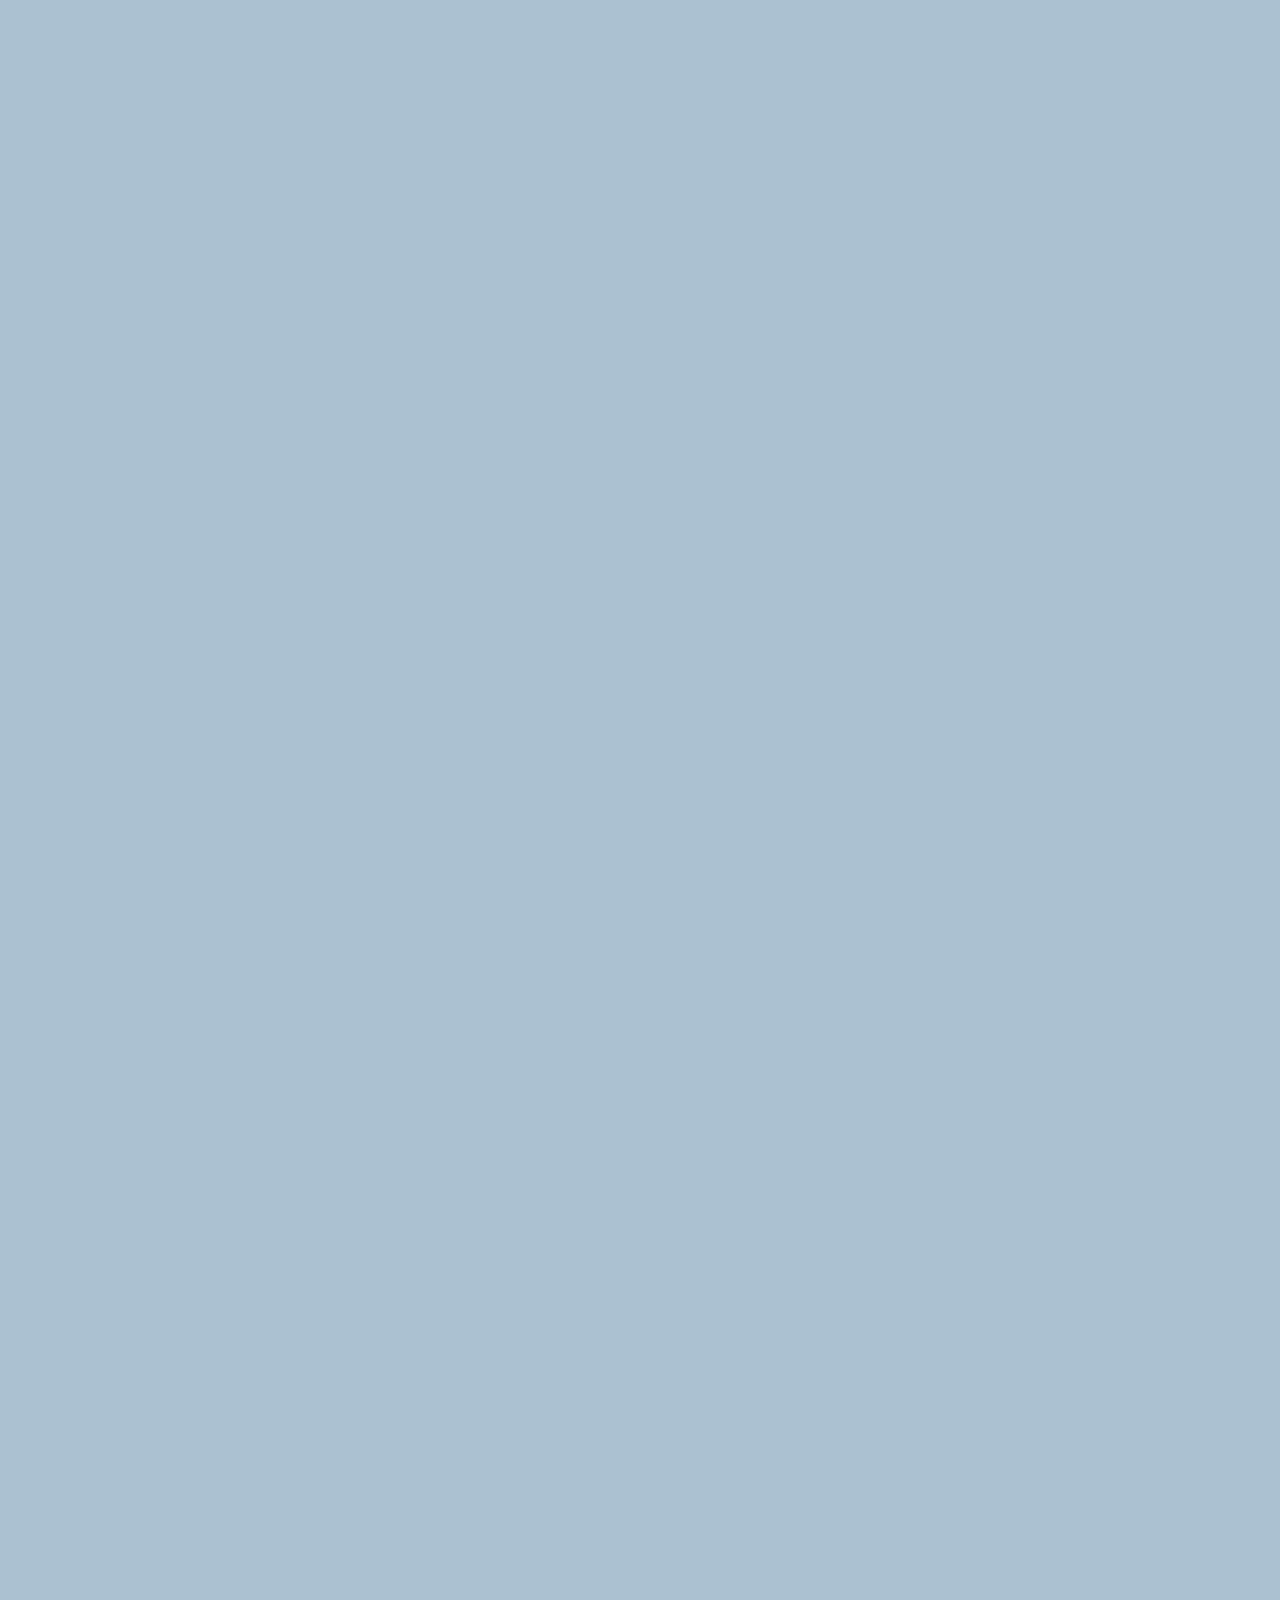
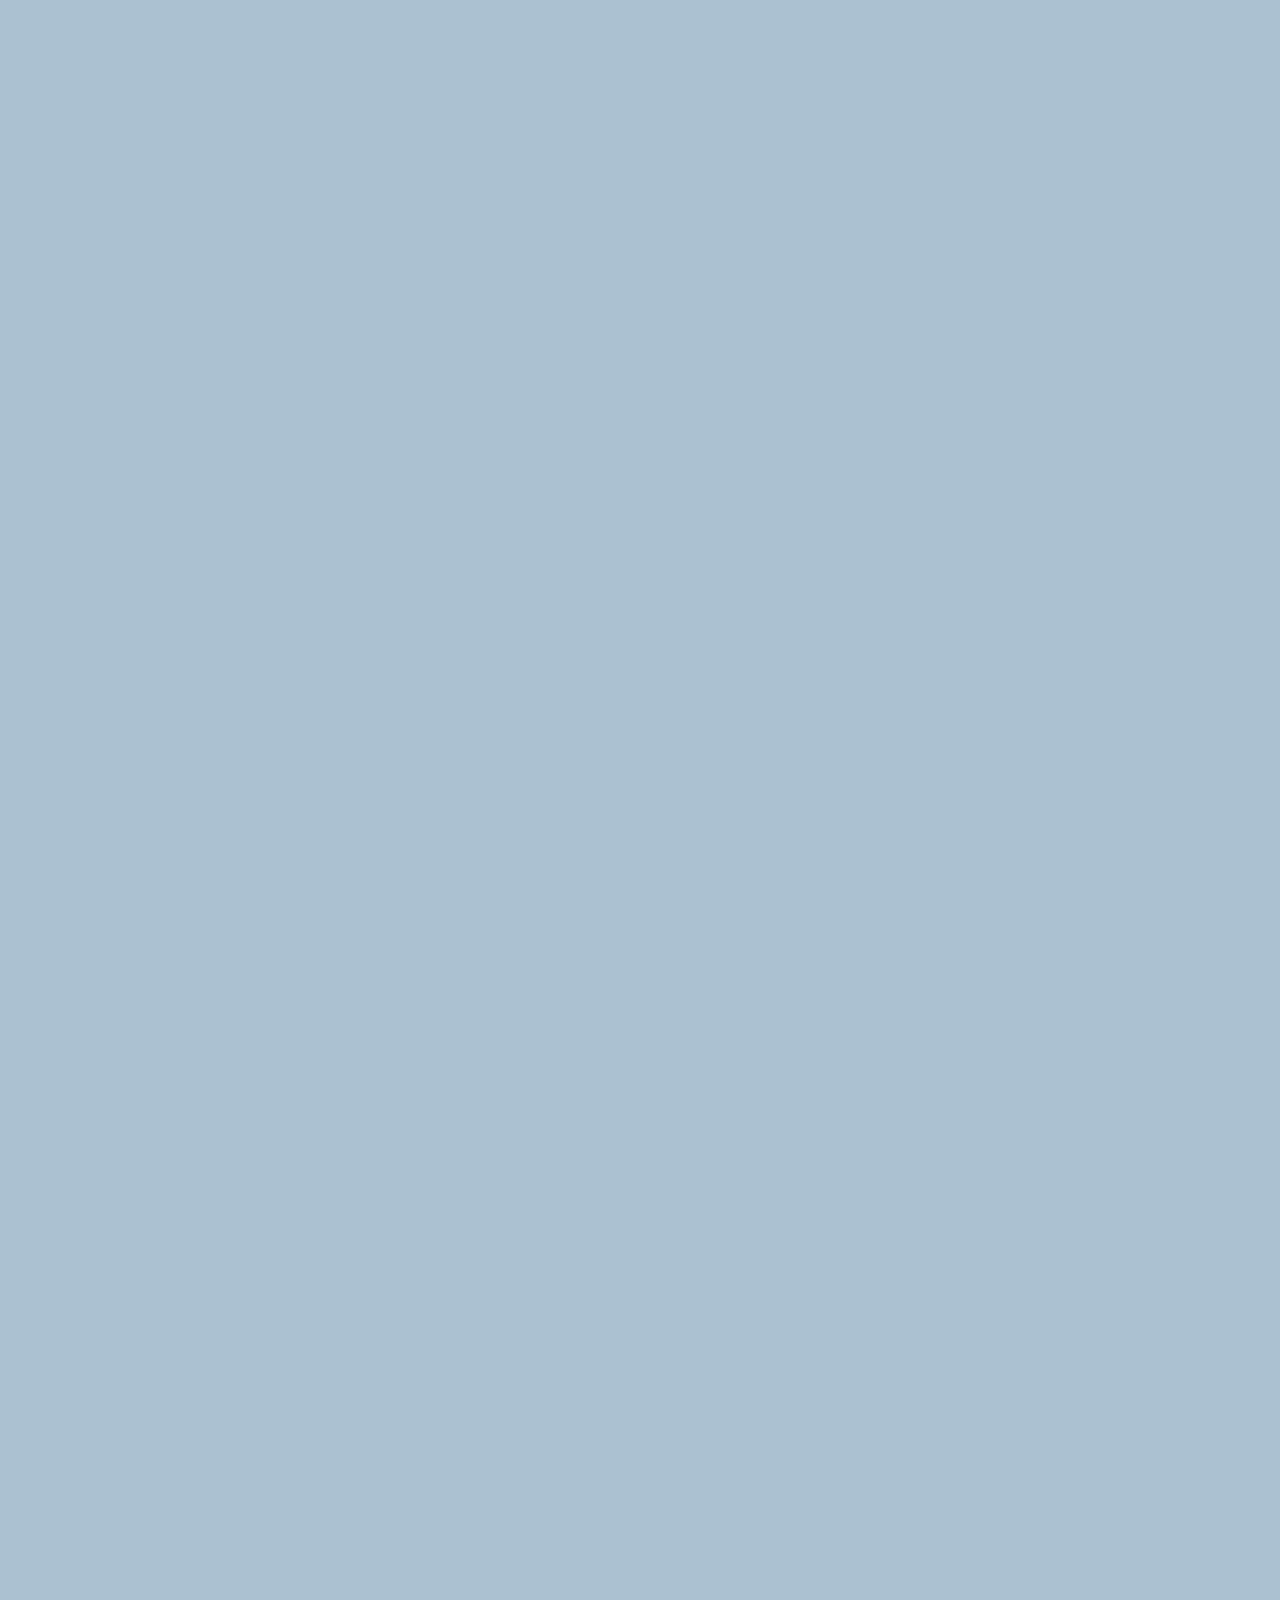
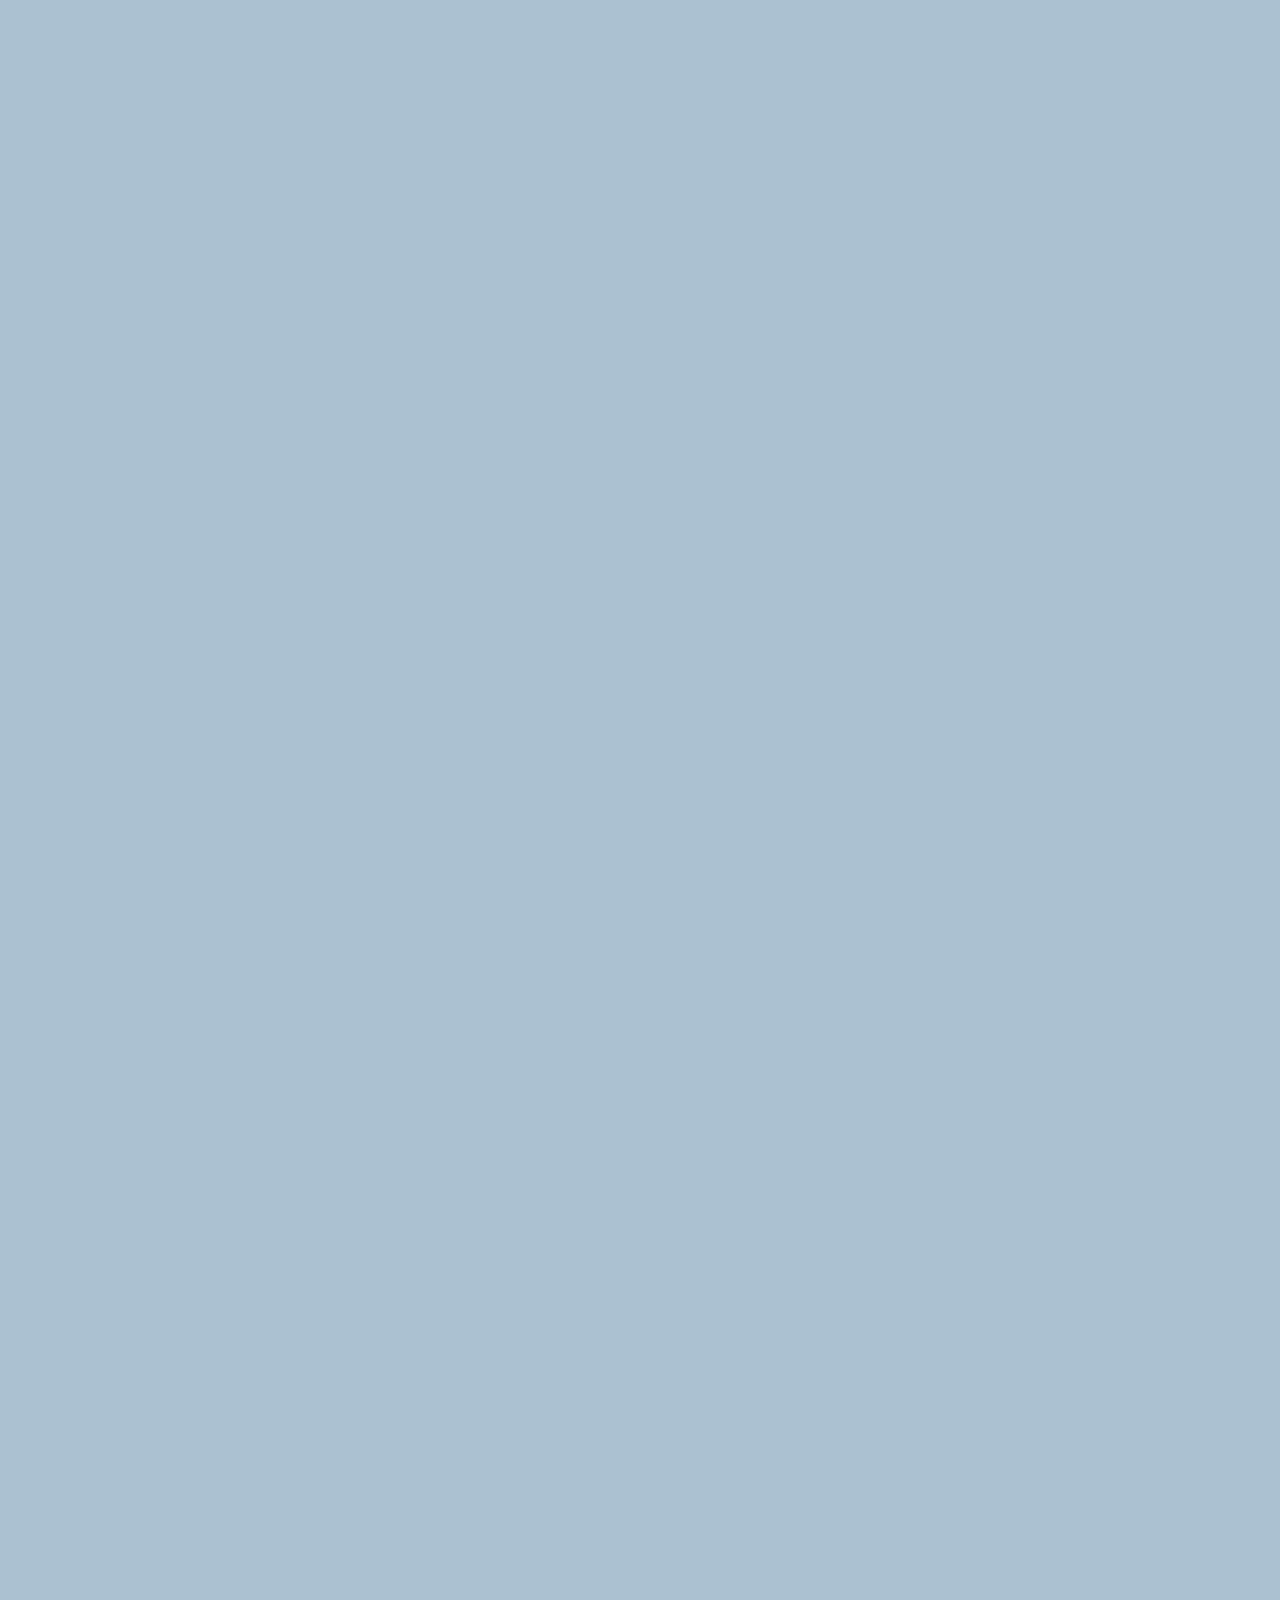
==== commit 2c113939: "create message input , splash screen" ====
--- a/chat.html
+++ b/chat.html
@@ -57,11 +57,24 @@
         <div class="message-row__content">
           <div class="message__info">
             <span class="message__bubble">Dooly, welcome</span>
-            <span class="message__time">12:30</span>
+            <span class="message__time">12:30 </span>
           </div>
         </div>
       </div>
     </main>
+
+    <form class="reply">
+      <div class="reply__column">
+        <i class="fa-regular fa-square-plus fa-lg"></i>
+      </div>
+      <div class="reply__column">
+        <input type="text" placeholder="Write a message..." />
+        <i class="fa-regular fa-face-smile fa-lg"></i>
+        <button>
+          <i class="fa-solid fa-arrow-up"></i>
+        </button>
+      </div>
+    </form>
 
     <script
       src="https://kit.fontawesome.com/e5d9d9bb0e.js"
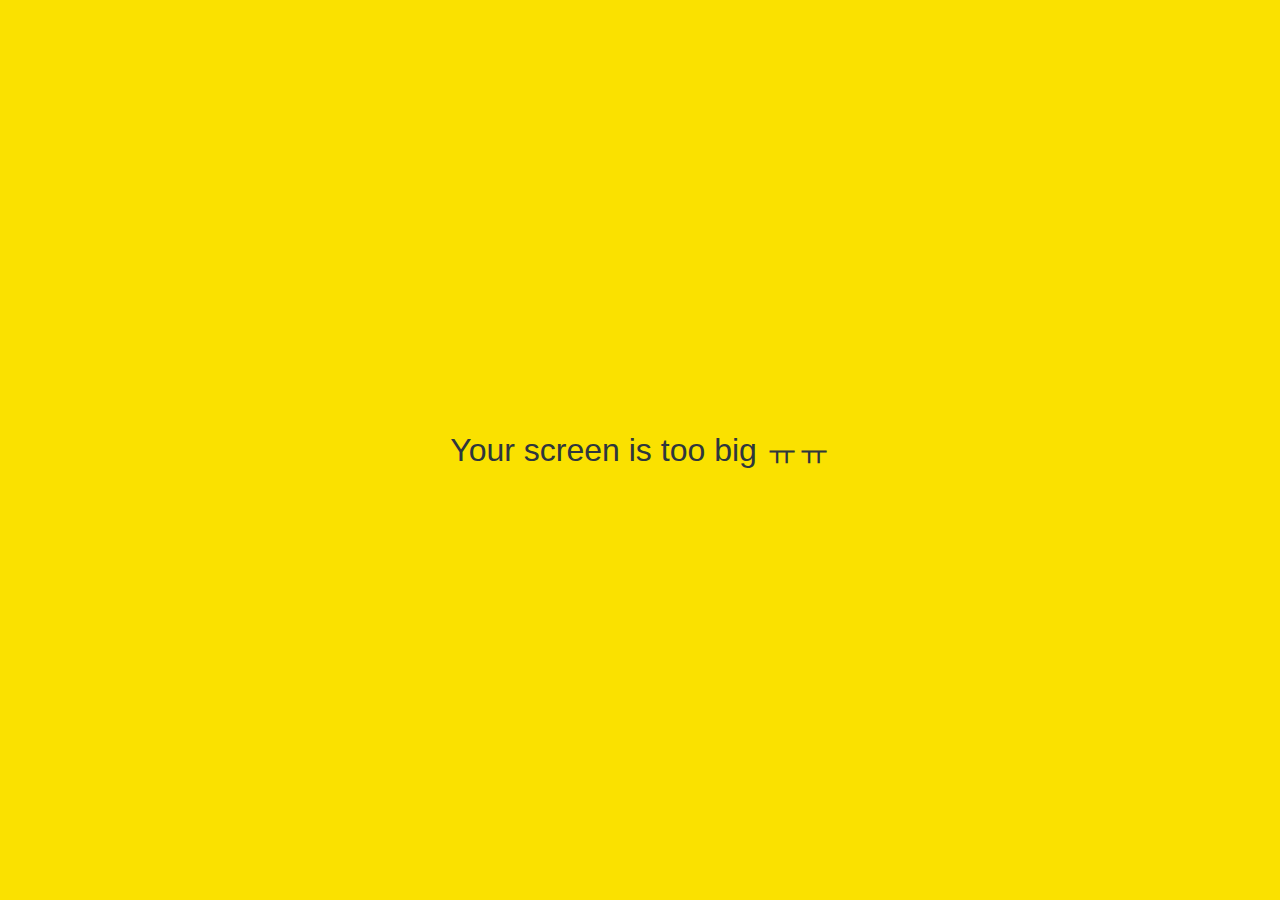
==== commit d56e8e0c: "create no-mobile" ====
--- a/chat.html
+++ b/chat.html
@@ -76,6 +76,10 @@
       </div>
     </form>
 
+    <div id="no-mobile">
+      <span>Your screen is too big ㅠㅠ</span>
+    </div>
+
     <script
       src="https://kit.fontawesome.com/e5d9d9bb0e.js"
       crossorigin="anonymous"
--- a/css/styles.css
+++ b/css/styles.css
@@ -10,6 +10,7 @@
 @import "components/point.css";
 @import "components/icon-row.css";
 @import "components/alt-screen-header.css";
+@import "components/no-mobile.css";
 
 /* Screens */
 @import "screens/login.css";
@@ -26,4 +27,6 @@
 
 .main-screen{
     padding:0px var(--horizontal-space);
-}+}
+
+body{ -ms-overflow-style: none; } ::-webkit-scrollbar { display: none; }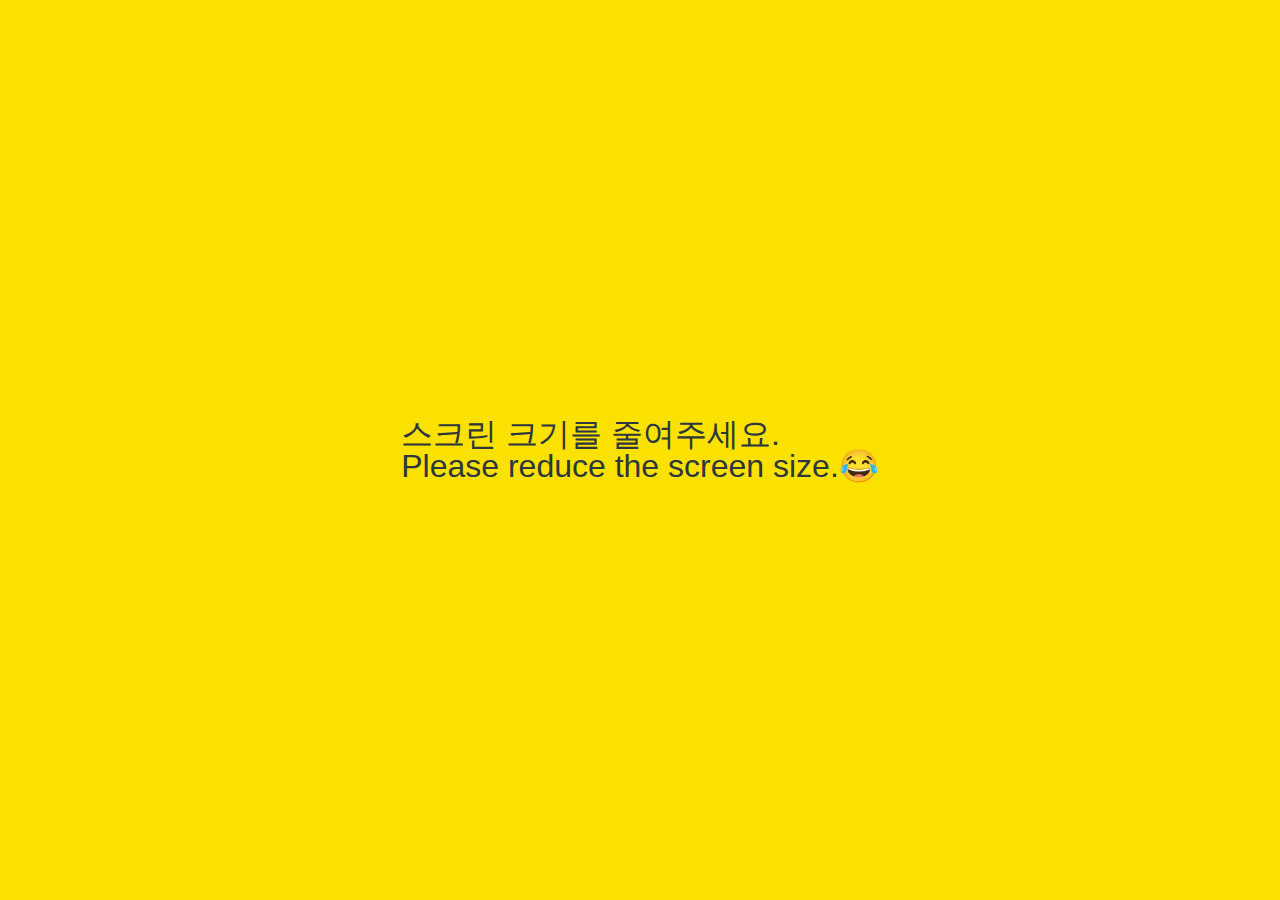
==== commit fee4a00f: "😂" ====
--- a/chat.html
+++ b/chat.html
@@ -77,7 +77,9 @@
     </form>
 
     <div id="no-mobile">
-      <span>Your screen is too big ㅠㅠ</span>
+      <span
+        >스크린 크기를 줄여주세요.<br />Please reduce the screen size.😂</span
+      >
     </div>
 
     <script
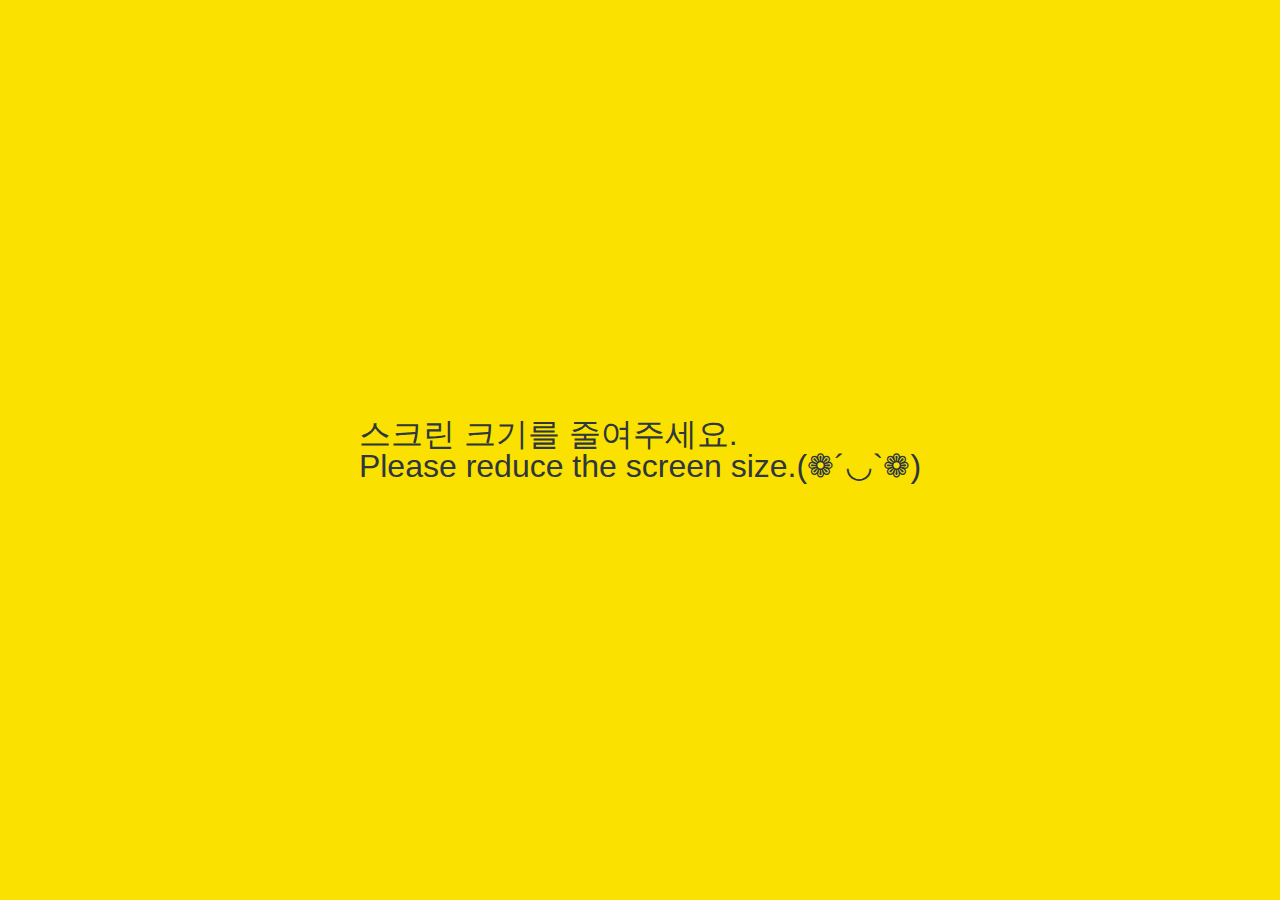
==== commit b2407b53: "edit no-mobile" ====
--- a/chat.html
+++ b/chat.html
@@ -78,7 +78,8 @@
 
     <div id="no-mobile">
       <span
-        >스크린 크기를 줄여주세요.<br />Please reduce the screen size.😂</span
+        >스크린 크기를 줄여주세요.<br />Please reduce the screen
+        size.(❁´◡`❁)</span
       >
     </div>
 
